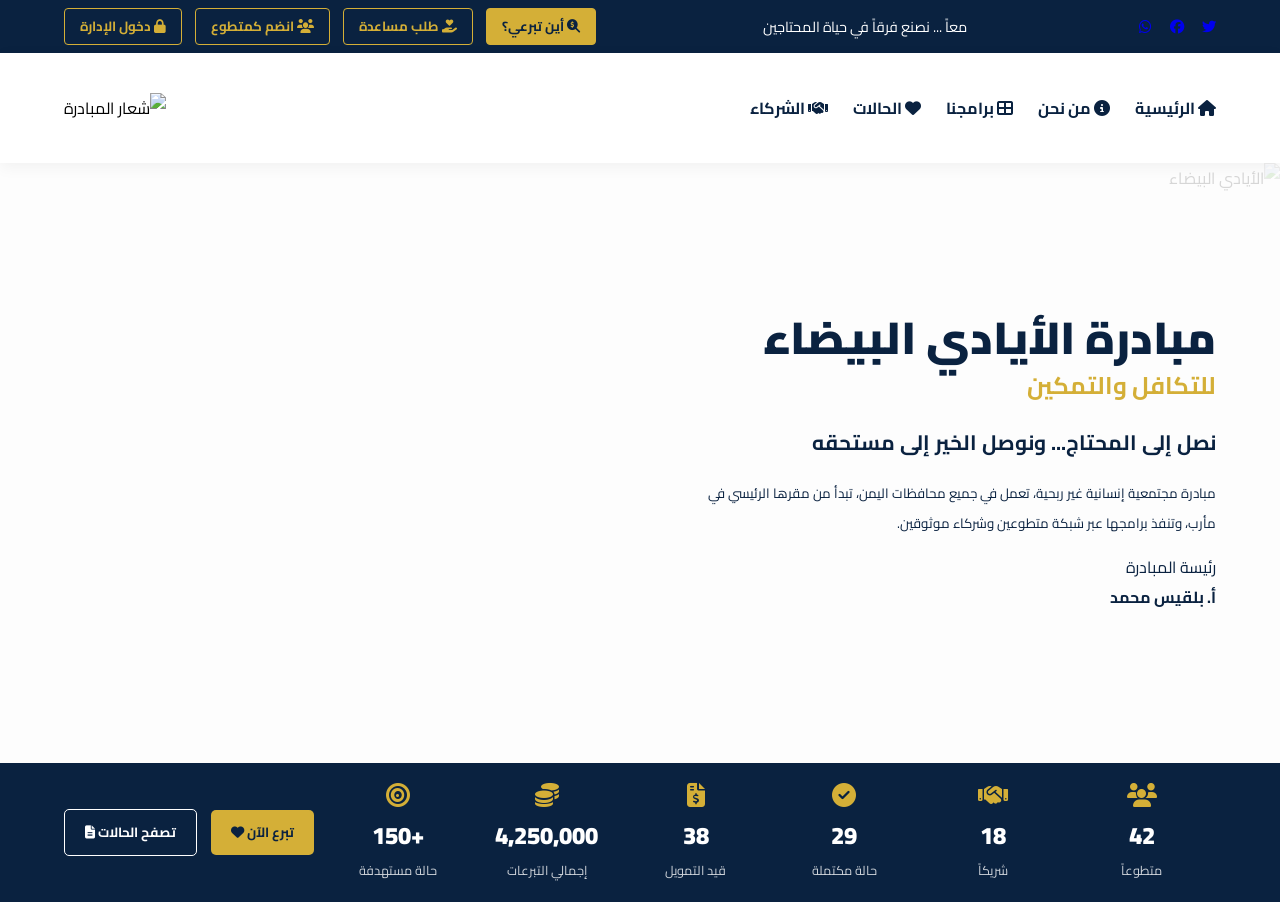
==== index.html @ 20ebb930 "Update index.html" ====
<!DOCTYPE html>
<html lang="ar" dir="rtl">
<head>
    <meta charset="UTF-8">
    <meta name="viewport" content="width=device-width, initial-scale=1.0, maximum-scale=1.0, user-scalable=no">
    <meta name="theme-color" content="#0a2240">
    <title>مبادرة الأيادي البيضاء للتكافل والتمكين</title>
    <link href="https://fonts.googleapis.com/css2?family=Cairo:wght@400;700;900&display=swap" rel="stylesheet">
    <link rel="stylesheet" href="https://cdnjs.cloudflare.com/ajax/libs/font-awesome/6.4.0/css/all.min.css">
    <link rel="stylesheet" href="style.css">
</head>
<body>

    <!-- الشريط العلوي -->
    <div class="top-bar desktop-only">
        <div class="social-icons">
            <a href="#" id="linkTwitter" target="_blank"><i class="fab fa-twitter"></i></a>
            <a href="#" id="linkFacebook" target="_blank"><i class="fab fa-facebook"></i></a>
            <a href="https://wa.me/967718078843" target="_blank"><i class="fab fa-whatsapp"></i></a>
        </div>
        <div class="top-text">معاً ... نصنع فرقاً في حياة المحتاجين</div>
        <div class="top-buttons">
            <button class="btn-outline-gold" onclick="openModal('trackModal')" style="background: var(--accent); color: var(--primary);"><i class="fas fa-search-dollar"></i> أين تبرعي؟</button>
            <button class="btn-outline-gold" onclick="openModal('beneficiaryModal')"><i class="fas fa-hand-holding-heart"></i> طلب مساعدة</button>
            <button class="btn-outline-gold" onclick="openModal('volunteerModal')"><i class="fas fa-users"></i> انضم كمتطوع</button>
            <button class="btn-outline-gold" onclick="openModal('loginModal')"><i class="fas fa-lock"></i> دخول الإدارة</button>
        </div>
    </div>

    <!-- شريط التنقل -->
    <nav class="navbar">
        <button class="menu-btn mobile-only" onclick="toggleMenu()"><i class="fas fa-bars"></i></button>
        
       <ul class="nav-links desktop-only" id="mainNav">
            <li><a href="#" class="active" onclick="switchPage('homePage', this)"><i class="fas fa-home"></i> الرئيسية</a></li>
            <li><a href="#" onclick="switchPage('aboutPage', this)"><i class="fas fa-info-circle"></i> من نحن</a></li>
            <li><a href="#" onclick="switchPage('programsPage', this)"><i class="fas fa-th-large"></i> برامجنا</a></li>
            <li><a href="#" onclick="switchPage('casesPage', this)"><i class="fas fa-heart"></i> الحالات</a></li>
            <li><a href="#" onclick="switchPage('partnersPage', this)"><i class="fas fa-handshake"></i> الشركاء</a></li>
        </ul>
        
        <div class="logo-area">
            <img src="https://lh3.googleusercontent.com/d/1yJMvphz5YGvgjUG9HNCAVkKWSBXyyPUC" alt="شعار المبادرة">
            <div class="logo-text mobile-only">
                <h1>الأيادي البيضاء</h1><small>للتكافل والتمكين</small>
            </div>
        </div>
        <button class="admin-btn mobile-only" onclick="openModal('loginModal')"><i class="fas fa-user-shield"></i></button>
    </nav>

    <!-- القائمة الجانبية (الجوال) -->
    <div id="sideMenu" class="side-menu mobile-only">
        <button class="close-menu" onclick="toggleMenu()">&times;</button>
        <div class="menu-content">
            <a href="#" onclick="switchPage('homePage'); toggleMenu();"><i class="fas fa-home"></i> الرئيسية</a>
            <a href="#" onclick="switchPage('aboutPage'); toggleMenu();"><i class="fas fa-info-circle"></i> من نحن</a>
            <a href="#" onclick="switchPage('programsPage'); toggleMenu();"><i class="fas fa-th-large"></i> برامجنا</a>
            <a href="#" onclick="switchPage('casesPage'); toggleMenu();"><i class="fas fa-heart"></i> الحالات</a>
            <a href="#" onclick="switchPage('partnersPage'); toggleMenu();"><i class="fas fa-handshake"></i> الشركاء</a>
            <hr style="border-color: rgba(255,255,255,0.1); margin: 10px 20px;">
            <a href="#" onclick="openModal('trackModal'); toggleMenu();"><i class="fas fa-search-dollar"></i> أين تبرعي؟</a>
            <a href="#" onclick="openModal('beneficiaryModal'); toggleMenu();"><i class="fas fa-edit"></i> طلب مساعدة</a>
            <a href="#" onclick="openModal('volunteerModal'); toggleMenu();"><i class="fas fa-users"></i> انضم كمتطوع</a>
        </div>
    </div>

    <!-- ================= الحاوية الرئيسية للتبويبات ================= -->
    <main id="mainContent">

        <!-- 1. تبويب الرئيسية -->
        <section id="homePage" class="page-section active">
            <div class="hero-section" id="heroTarget">
                <div class="hero-overlay mobile-only"></div>
                <div class="hero-content">
                    <h1 class="desktop-only">مبادرة الأيادي البيضاء</h1>
                    <h2 style="color: var(--accent);" class="desktop-only">للتكافل والتمكين</h2>
                    <p class="hero-slogan">نصل إلى المحتاج...<br class="mobile-only"> ونوصل الخير إلى مستحقه</p>
                    <small class="desktop-only">مبادرة مجتمعية إنسانية غير ربحية، تعمل في جميع محافظات اليمن، تبدأ من مقرها الرئيسي في مأرب، وتنفذ برامجها عبر شبكة متطوعين وشركاء موثوقين.</small>
                    
                    <div class="hero-buttons mobile-only mt-15">
                        <button class="btn-solid-gold w-100" onclick="openModal('donateModal')">تبرع الآن <i class="fas fa-heart"></i></button>
                        <button class="btn-solid-navy w-100 mt-10" onclick="openModal('beneficiaryModal')">طلب مساعدة <i class="fas fa-hand-holding-heart"></i></button>
                    </div>
                    <div class="leader-name desktop-only mt-15">رئيسة المبادرة<br><strong>أ. بلقيس محمد</strong></div>
                </div>
                <img src="https://lh3.googleusercontent.com/d/14f7mkIq47rt6zKDV9bEw5HZIM_xQ1iTe" class="hero-side-img desktop-only" alt="الأيادي البيضاء">
            </div>

            <!-- شريط الإحصائيات -->
            <div class="stats-bar">
                <div class="stat-item desktop-only"><i class="fas fa-users"></i><h3>42</h3><p>متطوعاً</p></div>
                <div class="stat-item desktop-only"><i class="fas fa-handshake"></i><h3>18</h3><p>شريكاً</p></div>
                <div class="stat-item desktop-only"><i class="fas fa-check-circle"></i><h3>29</h3><p>حالة مكتملة</p></div>
                <div class="stat-item border-mobile"><i class="fas fa-file-invoice-dollar"></i><h3>38</h3><p>قيد التمويل</p></div>
                <div class="stat-item center-stat"><i class="fas fa-coins"></i><h3>4,250,000</h3><p>إجمالي التبرعات</p></div>
                <div class="stat-item"><i class="fas fa-bullseye"></i><h3>+150</h3><p>حالة مستهدفة</p></div>
                <div class="stat-buttons desktop-only">
                    <button class="btn-solid-gold" onclick="openModal('donateModal')">تبرع الآن <i class="fas fa-heart"></i></button>
                    <button class="btn-outline-white" onclick="switchPage('casesPage')">تصفح الحالات <i class="fas fa-file-alt"></i></button>
                </div>
            </div>
        </section>

        <!-- 2. تبويب من نحن -->
        <section id="aboutPage" class="page-section about-section">
            <div class="about-container">
                <h2 class="col-title" style="font-size:2rem; text-align:center; display:block;">من نحن</h2>
                <h4 style="text-align:center; color:var(--primary); margin-bottom:20px;">مبادرة الأيادي البيضاء للتكافل والتمكين <br> <span style="color:var(--accent);">نصل بالعطاء إلى مستحقيه</span></h4>
                <p>نحن مبادرة مجتمعية ناشئة، انطلقت من إيماننا بأن العطاء مسؤولية مشتركة، وأن لكل إنسان دورًا يستطيع من خلاله أن يصنع فرقًا في حياة الآخرين. تسعى مبادرة الأيادي البيضاء للتكافل والتمكين إلى بناء نموذج مجتمعي منظم للعمل الإنساني والتكافلي في الجمهورية اليمنية، يبدأ من مأرب، ويتطلع إلى الوصول إلى مختلف المحافظات، من خلال تعزيز ثقافة التطوع، وتشجيع المبادرات المجتمعية، وربط الجهود الخيّرة بالاحتياجات الإنسانية، وصولًا إلى مجتمع أكثر تكافلًا واستقرارًا.</p>
                <p>نؤمن أن العمل الإنساني لا يقتصر على تقديم المساعدة فحسب، بل يشمل أيضًا حفظ كرامة الإنسان، وتعزيز قدراته، وفتح آفاق جديدة أمام الأسر لتتمكن من تحسين ظروفها المعيشية وبناء مستقبل أفضل.</p>
                
                <div class="about-grid">
                    <div class="about-box">
                        <i class="fas fa-eye"></i><h3>رؤيتنا</h3>
                        <p>أن نكون نموذجًا مجتمعيًا يُسهم في نشر ثقافة التكافل والتطوع، ويعزز التعاون بين أفراد المجتمع لخدمة الإنسان وصناعة أثر إيجابي مستدام في مختلف أنحاء اليمن.</p>
                    </div>
                    <div class="about-box">
                        <i class="fas fa-bullseye"></i><h3>رسالتنا</h3>
                        <p>العمل على بناء مبادرة مجتمعية قائمة على التعاون والتطوع والمسؤولية، تسعى إلى مساندة المحتاجين، وتعزيز المبادرات الإنسانية، وتطوير برامج مستقبلية للإغاثة والتمكين، وفق الإمكانات المتاحة.</p>
                    </div>
                </div>

                <h3 class="sub-title">أهدافنا</h3>
                <ul class="about-list">
                    <li>نشر ثقافة التكافل والتراحم والتعاون بين أفراد المجتمع.</li>
                    <li>استقطاب المتطوعين وتشجيع المشاركة المجتمعية الفاعلة.</li>
                    <li>العمل على بناء آلية منظمة لاستقبال الاحتياجات الإنسانية ودراستها والتحقق منها.</li>
                    <li>السعي إلى إقامة شراكات مجتمعية تسهم في دعم الفئات الأشد احتياجًا.</li>
                    <li>تطوير برامج مستقبلية للتمكين الاقتصادي والتدريب وتنمية المهارات.</li>
                    <li>تعزيز مبادئ الشفافية والمسؤولية واحترام خصوصية المستفيدين.</li>
                    <li>توسيع نطاق العمل المجتمعي تدريجيًا ليشمل مختلف محافظات الجمهورية اليمنية.</li>
                </ul>

                <h3 class="sub-title">قيمنا</h3>
                <div class="values-tags">
                    <span>الرحمة والإنسانية</span> <span>الكرامة والاحترام</span> <span>النزاهة والمسؤولية</span>
                    <span>الشفافية والمساءلة</span> <span>التطوع والعمل الجماعي</span> <span>احترام الخصوصية</span> <span>الاستدامة والتمكين</span>
                </div>

                <div class="about-footer">
                    <p><strong>أين نعمل؟</strong> تنطلق المبادرة من مدينة مأرب، وتتطلع إلى توسيع نطاق عملها مستقبلًا ليشمل مختلف محافظات اليمن. تتولى <strong>الأستاذة بلقيس محمد</strong> قيادة المبادرة في مرحلة التأسيس.</p>
                    <div style="text-align: center; margin-top: 20px;">
                        <p style="font-weight:bold; margin-bottom:15px; color:var(--primary);">للتواصل مع إدارة المبادرة والانضمام إلينا:</p>
                        <a href="https://wa.me/967718078843" target="_blank" class="btn-solid-gold" style="text-decoration:none; display:inline-block; font-size:1.2rem; margin:5px;"><i class="fab fa-whatsapp"></i> 718078843</a>
                        <a href="https://wa.me/967718779795" target="_blank" class="btn-outline-white" style="color:var(--primary); border: 2px solid var(--primary); text-decoration:none; display:inline-block; font-size:1.2rem; font-weight:bold; margin:5px;"><i class="fab fa-whatsapp"></i> 718779795</a>
                    </div>
                </div>
            </div>
        </section>

        <!-- 3. تبويب برامجنا -->
        <section id="programsPage" class="page-section" style="background:white; padding:50px 5%;">
            <h2 class="col-title" style="text-align:center; display:block;">مجالات عملنا وبرامجنا</h2>
            <div class="programs-grid" style="margin-top:20px; max-width:900px; margin: 20px auto;">
                <div class="prog-card"><i class="fas fa-box-open"></i><span>الإغاثة الإنسانية</span><p style="font-size:0.8rem; margin-top:10px;">المساهمة في تلبية الاحتياجات الأساسية للفئات الأشد احتياجًا.</p></div>
                <div class="prog-card"><i class="fas fa-hand-holding-heart"></i><span>دعم الحالات الإنسانية</span><p style="font-size:0.8rem; margin-top:10px;">تطوير آليات لاستقبال الحالات ودراسة احتياجاتها وربطها بجهات الدعم.</p></div>
                <div class="prog-card"><i class="fas fa-seedling"></i><span>التمكين الاقتصادي</span><p style="font-size:0.8rem; margin-top:10px;">تشجيع المشروعات الصغيرة والمبادرات الإنتاجية لتحسين مصادر الدخل.</p></div>
                <div class="prog-card"><i class="fas fa-users"></i><span>التطوع المجتمعي</span><p style="font-size:0.8rem; margin-top:10px;">بناء فريق من المتطوعين وتوفير فرص للمشاركة في الأنشطة المجتمعية.</p></div>
            </div>
        </section>

        <!-- 4. تبويب الحالات -->
        <section id="casesPage" class="page-section cases-section" style="padding-top:40px;">
            <div class="section-header">
                <h3 class="col-title">الحالات الإنسانية قيد التمويل</h3>
                <div class="filter-chips">
                    <button class="chip active" onclick="applyFilter('all', this)">الكل</button>
                    <button class="chip" onclick="applyFilter('فزعة', this)">فزعة</button>
                    <button class="chip" onclick="applyFilter('مرضية', this)">مرضية</button>
                    <button class="chip" onclick="applyFilter('أيتام', this)">أيتام</button>
                </div>
            </div>
            <div class="cases-carousel" id="casesContainer">
                <div style="text-align:center; width:100%;"><i class="fas fa-spinner fa-spin"></i> جاري تحميل الحالات...</div>
            </div>
        </section>

        <!-- 5. تبويب الشركاء -->
        <section id="partnersPage" class="page-section" style="padding:50px 5%; background: var(--bg-light);">
            <div class="about-container" style="text-align:center;">
                <h2 class="col-title" style="font-size:2rem;">شركاء النجاح</h2>
                <i class="fas fa-handshake" style="font-size: 4rem; color: var(--accent); margin: 20px 0;"></i>
                <p style="font-size: 1.2rem; font-weight:bold; color:var(--primary);">"شراكتنا... أثرٌ يبقى ونماءٌ يستمر"</p>
                <p style="margin-bottom:30px;">نرحب بالشركات، المؤسسات، ورجال الأعمال ليكونوا جزءاً من مسيرة العطاء.</p>
                
                <div style="display: flex; gap: 15px; justify-content: center; flex-wrap: wrap;">
                    <button class="btn-solid-navy" style="font-size: 1.1rem; padding: 15px 30px;" onclick="openPartnerModal('شريك داعم دائم')"><i class="fas fa-star"></i> الانضمام كشريك داعم دائم</button>
                    <button class="btn-solid-gold" style="font-size: 1.1rem; padding: 15px 30px;" onclick="openPartnerModal('شريك دعم حالة')"><i class="fas fa-hand-holding-medical"></i> الانضمام كشريك دعم حالة</button>
                </div>
            </div>
        </section>

    </main>
    <!-- ================= نهاية الحاوية الرئيسية ================= -->

    <!-- شريط التنقل السفلي للجوال -->
    <nav class="bottom-nav mobile-only">
        <button class="nav-item active" onclick="switchPage('homePage', this)">
            <i class="fas fa-home"></i><span>الرئيسية</span>
        </button>
        <button class="nav-item" onclick="switchPage('casesPage', this)">
            <i class="fas fa-heart"></i><span>الحالات</span>
        </button>
        <button class="nav-item" onclick="openModal('donateModal')">
            <i class="fas fa-donate"></i><span>تبرع</span>
        </button>
        <button class="nav-item" onclick="openModal('beneficiaryModal')">
            <i class="fas fa-edit"></i><span>طلب مساعدة</span>
        </button>
    </nav>

    <!-- ================= النوافذ المنبثقة (Modals) ================= -->
    
    <div id="partnerModal" class="modal-overlay">
        <div class="modal-card">
            <span class="close-modal" onclick="closeModal('partnerModal')">&times;</span>
            <i class="fas fa-handshake modal-icon"></i>
            <h3 class="col-title" id="partnerModalTitle">طلب انضمام كشريك</h3>
            <form class="popup-form" onsubmit="submitPartner(event)">
                <input type="hidden" id="partnerType">
                <input type="text" id="partnerName" placeholder="اسم الجهة / الشركة / الفرد" required>
                <input type="tel" id="partnerPhone" placeholder="رقم الهاتف للتواصل" required>
                <select id="partnerGov" required>
                    <option value="">المحافظة / المقر...</option>
                    <option value="مأرب">مأرب</option>
                    <option value="تعز">تعز</option>
                    <option value="أخرى">محافظة أخرى</option>
                </select>
                <button type="submit" class="btn-solid-navy w-100" id="btnSubmitPartner">إرسال الطلب</button>
                <p id="partnerStatus" class="status-msg"></p>
            </form>
        </div>
    </div>

    <div id="volunteerModal" class="modal-overlay">
        <div class="modal-card">
            <span class="close-modal" onclick="closeModal('volunteerModal')">&times;</span>
            <i class="fas fa-hands-helping modal-icon"></i>
            <h3 class="col-title">استمارة التطوع</h3>
            <form class="popup-form" onsubmit="submitVolunteer(event)">
                <input type="text" id="volName" placeholder="الاسم الرباعي" required>
                <input type="tel" id="volPhone" placeholder="رقم الواتساب" required>
                <select id="volGov" required><option value="">المحافظة...</option><option value="مأرب">مأرب</option><option value="تعز">تعز</option></select>
                <input type="text" id="volSkills" placeholder="المهارات (تصوير، بحث، تصميم...)" required>
                <button type="submit" class="btn-solid-gold w-100" id="btnSubmitVol">تقديم طلب التطوع</button>
                <p id="volStatus" class="status-msg"></p>
            </form>
        </div>
    </div>

    <div id="donateModal" class="modal-overlay">
        <div class="modal-card">
            <span class="close-modal" onclick="closeModal('donateModal')">&times;</span>
            <i class="fas fa-donate modal-icon" style="color:#2a9d8f;"></i>
            <h3 class="col-title">حساباتنا البنكية للتبرع</h3>
            <p style="font-size:0.9rem; color:#666; margin-bottom:15px;">تبرعك يصنع الأمل.. يمكنك التحويل لأحد الحسابات التالية المعتمدة:</p>
            <div id="banksContainer" style="text-align:right; margin-bottom:20px; max-height:200px; overflow-y:auto;">
                <p style="text-align:center;"><i class="fas fa-spinner fa-spin"></i> جاري جلب الحسابات...</p>
            </div>
            <a href="https://wa.me/967718078843" target="_blank" class="btn-solid-gold w-100" style="display:block; text-decoration:none;">
                <i class="fab fa-whatsapp"></i> للإشعار بالتحويل 718078843
            </a>
        </div>
    </div>

    <div id="beneficiaryModal" class="modal-overlay">
        <div class="modal-card">
            <span class="close-modal" onclick="closeModal('beneficiaryModal')">&times;</span>
            <i class="fas fa-file-signature modal-icon"></i>
            <h3 class="col-title">طلب مساعدة</h3>
            <form class="popup-form" onsubmit="submitBeneficiary(event)">
                <input type="text" id="benTitle" placeholder="نوع الاحتياج (علاج، كسوة، الخ)" required>
                <input type="number" id="benAmount" placeholder="المبلغ التقريبي (ريال)" required>
                <select id="benGov" required><option value="">اختر المحافظة...</option><option value="مأرب">مأرب</option><option value="تعز">تعز</option></select>
                <select id="benCat" required><option value="">التصنيف...</option><option value="مرضية">مرضية</option><option value="أيتام">أيتام</option><option value="معسرة">معسرة</option></select>
                <textarea id="benDesc" placeholder="شرح تفصيلي للحالة ووضع الأسرة..." rows="3" required></textarea>
                <button type="submit" class="btn-solid-gold w-100" id="btnSubmitBen">إرسال الطلب للإدارة</button>
                <p id="benStatus" class="status-msg"></p>
            </form>
        </div>
    </div>

    <div id="loginModal" class="modal-overlay">
        <div class="modal-card">
            <span class="close-modal" onclick="closeModal('loginModal')">&times;</span>
            <i class="fas fa-user-shield modal-icon"></i>
            <h3 class="col-title">بوابة الإدارة</h3>
            <form class="popup-form" onsubmit="handleLogin(event)">
                <input type="text" id="username" placeholder="اسم المستخدم" required>
                <input type="password" id="password" placeholder="كلمة المرور" required>
                <button type="submit" class="btn-solid-navy w-100" id="submitLoginBtn">دخول</button>
                <p id="loginStatus" class="status-msg"></p>
            </form>
        </div>
    </div>

    <!-- نافذة الشفافية: تتبع التبرع -->
    <div id="trackModal" class="modal-overlay">
        <div class="modal-card">
            <span class="close-modal" onclick="closeModal('trackModal')">&times;</span>
            <i class="fas fa-search-dollar modal-icon" style="color: #2a9d8f;"></i>
            <h3 class="col-title">أين ذهب تبرعي؟</h3>
            <p style="font-size:0.9rem; margin-bottom:15px; color:#666;">أدخل رقم هاتفك أو رقم السند لتتبع أثر تبرعك بشفافية:</p>
            <form class="popup-form" onsubmit="handleTrackDonation(event)">
                <input type="text" id="trackInput" placeholder="رقم الهاتف أو السند..." required>
                <button type="submit" class="btn-solid-navy w-100" id="btnTrack">بحث في السجلات <i class="fas fa-search"></i></button>
                <div id="trackResults" style="margin-top:15px; text-align:right; max-height:200px; overflow-y:auto;"></div>
            </form>
        </div>
    </div>

    <!-- زر المزامنة الذكي (Offline Mode) -->
    <button id="syncBtn" onclick="syncOfflineData()" style="display:none; position:fixed; bottom:90px; right:20px; background:#e63946; color:white; border:none; padding:15px 20px; border-radius:30px; box-shadow:0 4px 15px rgba(0,0,0,0.3); z-index:1000; font-family:'Cairo'; font-weight:bold; cursor:pointer;">
        <i class="fas fa-sync fa-spin"></i> مزامنة الحالات (<span id="offlineCount">0</span>)
    </button>

    <script src="main.js"></script>
</body>
</html>
---- style.css ----
:root {
    --primary: #0a2240; /* كحلي */
    --accent: #d4af37; /* ذهبي */
    --bg-light: #f4f7f6;
    --text-dark: #333;
    --danger: #e63946;
}

* { margin: 0; padding: 0; box-sizing: border-box; font-family: 'Cairo', sans-serif; }
body { background-color: var(--bg-light); overflow-x: hidden; }

/* ================== تنسيقات سطح المكتب (الأساسية) ================== */
.mobile-only { display: none !important; }

/* الشريط العلوي */
.top-bar { background-color: var(--primary); color: white; display: flex; justify-content: space-between; padding: 8px 5%; align-items: center; font-size: 0.9rem; }
.social-icons i { margin-left: 15px; cursor: pointer; }
.btn-outline-gold { background: transparent; border: 1px solid var(--accent); color: var(--accent); padding: 5px 15px; border-radius: 4px; margin-right: 10px; cursor: pointer; font-weight: bold; }

/* شريط التنقل */
.navbar { background: white; display: flex; justify-content: space-between; align-items: center; padding: 15px 5%; box-shadow: 0 2px 10px rgba(0,0,0,0.05); position: sticky; top: 0; z-index: 100; }
.nav-links { display: flex; list-style: none; gap: 25px; }
.nav-links a { text-decoration: none; color: var(--primary); font-weight: 700; }
.nav-links .active a { color: var(--accent); border-bottom: 2px solid var(--accent); padding-bottom: 5px; }
.search-bar { background: #f0f0f0; padding: 8px 15px; border-radius: 20px; display: flex; align-items: center; }
.search-bar input { border: none; background: transparent; outline: none; margin-right: 10px; font-family: 'Cairo'; }
.logo-area img { height: 50px; }

/* القسم الترحيبي */
.hero-section { background: url('https://via.placeholder.com/1200x400') center/cover; padding: 60px 5%; display: flex; justify-content: space-between; align-items: center; position: relative; }
.hero-content { max-width: 50%; color: var(--primary); z-index: 2; }
.hero-content h1 { font-size: 2.8rem; font-weight: 900; line-height: 1.1; }
.hero-slogan { font-size: 1.3rem; margin: 15px 0; font-weight: bold; }
.yemen-map { width: 35%; object-fit: contain; }

/* الإحصائيات */
.stats-bar { background: var(--primary); color: white; display: flex; justify-content: space-between; padding: 20px 5%; align-items: center; flex-wrap: wrap; }
.stat-item { text-align: center; flex: 1; }
.stat-item i { color: var(--accent); font-size: 1.5rem; margin-bottom: 5px; }
.stat-item h3 { font-size: 1.5rem; font-weight: 900; }
.stat-item p { font-size: 0.8rem; opacity: 0.8; }
.stat-buttons button { margin-right: 10px; padding: 10px 20px; border-radius: 5px; font-weight: bold; cursor: pointer; }
.btn-solid-gold { background: var(--accent); color: var(--primary); border: none; }
.btn-solid-navy { background: var(--primary); color: white; border: none; }
.btn-outline-white { background: transparent; border: 1px solid white; color: white; }

/* الشبكة الرئيسية (3 أعمدة) */
.main-grid-container { display: grid; grid-template-columns: 1fr 2fr 1.5fr; gap: 20px; padding: 40px 5%; }
.column { background: white; border-radius: 12px; padding: 20px; box-shadow: 0 4px 10px rgba(0,0,0,0.05); }
.col-title { color: var(--primary); border-bottom: 2px solid var(--accent); display: inline-block; padding-bottom: 5px; margin-bottom: 15px; font-weight: 900; }

/* الخدمات */
.services-grid { display: grid; grid-template-columns: 1fr 1fr; gap: 15px; text-align: center; }
.srv-item { border: 1px solid #eee; padding: 15px; border-radius: 8px; color: var(--primary); font-weight: bold; }
.srv-item i { display: block; font-size: 1.5rem; color: var(--accent); margin-bottom: 10px; }

/* الحالات */
.cases-section { padding: 0 5% 50px; }
.section-header { display: flex; justify-content: space-between; align-items: center; margin-bottom: 20px; flex-wrap: wrap; }
.filter-chips { display: flex; gap: 10px; }
.chip { padding: 6px 15px; border-radius: 20px; border: 1px solid var(--primary); background: transparent; color: var(--primary); font-weight: bold; cursor: pointer; }
.chip.active { background: var(--primary); color: white; }
.cases-carousel { display: grid; grid-template-columns: repeat(auto-fill, minmax(300px, 1fr)); gap: 20px; }
.case-card { background: white; border-radius: 12px; padding: 15px; box-shadow: 0 4px 10px rgba(0,0,0,0.05); border-right: 4px solid var(--accent); }
.case-card.urgent { border-right-color: var(--danger); }
.progress-bg { background: #eee; height: 8px; border-radius: 4px; margin: 10px 0; }
.progress-fill { background: var(--accent); height: 100%; border-radius: 4px; }
.case-stats { display: flex; justify-content: space-between; font-size: 0.85rem; font-weight: bold; }

/* النماذج والنوافذ */
.mt-10 { margin-top: 10px; } .mt-15 { margin-top: 15px; } .mb-15 { margin-bottom: 15px; } .w-100 { width: 100%; padding: 12px; border-radius: 8px; font-weight:bold; cursor:pointer;}
.modal-overlay { position: fixed; inset: 0; background: rgba(0,0,0,0.6); backdrop-filter: blur(3px); display: none; justify-content: center; align-items: center; z-index: 1000; }
.modal-card { background: white; padding: 30px; border-radius: 16px; width: 90%; max-width: 400px; position: relative; text-align: center; }
.close-modal { position: absolute; top: 15px; left: 15px; font-size: 1.5rem; color: #888; cursor: pointer; }
.modal-icon { font-size: 3rem; color: var(--primary); margin-bottom: 15px; }
.popup-form input, .popup-form select, .popup-form textarea { width: 100%; padding: 12px; margin-bottom: 15px; border: 1px solid #ddd; border-radius: 8px; background: #f9f9f9; font-family: 'Cairo'; }
.status-msg { margin-top: 10px; font-size: 0.85rem; font-weight: bold; }

/* ================== تنسيقات الجوال (يتم تفعيلها آلياً للشاشات الصغيرة) ================== */
@media (max-width: 768px) {
    .desktop-only { display: none !important; }
    .mobile-only { display: flex !important; }
    
    body { padding-bottom: 70px; } /* مساحة للشريط السفلي */
    
    /* شريط التنقل للجوال */
    .navbar { padding: 10px 15px; }
    .menu-btn, .admin-btn { background: transparent; border: none; font-size: 1.3rem; color: var(--primary); }
    .logo-area { display: flex; align-items: center; gap: 8px; }
    .logo-area img { height: 35px; }
    .logo-text h1 { font-size: 1rem; color: var(--primary); font-weight: 900; margin-bottom: -5px; }
    .logo-text small { font-size: 0.7rem; color: var(--accent); }
    
    /* القائمة الجانبية */
    .side-menu { position: fixed; top: 0; right: -100%; width: 250px; height: 100vh; background: var(--primary); z-index: 1000; transition: 0.3s; box-shadow: -5px 0 15px rgba(0,0,0,0.2); display: block !important; }
    .side-menu.open { right: 0; }
    .close-menu { background: transparent; border: none; color: white; font-size: 2rem; position: absolute; top: 15px; left: 15px; }
    .menu-content { margin-top: 80px; display: flex; flex-direction: column; }
    .menu-content a { color: white; text-decoration: none; padding: 15px 20px; border-bottom: 1px solid rgba(255,255,255,0.1); font-weight: 700; }
    .menu-content a i { width: 30px; color: var(--accent); }

    /* القسم الترحيبي للجوال */
    .hero-section { height: 280px; border-bottom-left-radius: 20px; border-bottom-right-radius: 20px; display: flex; align-items: center; justify-content: center; text-align: center; padding: 20px; }
    .hero-overlay { position: absolute; inset: 0; background: rgba(10, 34, 64, 0.6); border-radius: inherit; display: block !important; }
    .hero-content { max-width: 100%; color: white; }
    .hero-slogan { font-size: 1.4rem; line-height: 1.4; color: white; }
    
    /* الإحصائيات للجوال (عائمة المتداخلة) */
    .stats-bar { background: var(--primary); margin: -30px 15px 20px; border-radius: 12px; padding: 15px; box-shadow: 0 5px 15px rgba(0,0,0,0.1); position: relative; z-index: 10; align-items: center; }
    .border-mobile { border-left: 1px solid rgba(255,255,255,0.2); }
    .center-stat { border-left: 1px solid rgba(255,255,255,0.2); }
    .stat-item h3 { font-size: 1.1rem; }
    .stat-item p { font-size: 0.6rem; }
    
    /* الشبكة الرئيسية للجوال (تصبح عموداً واحداً) */
    .main-grid-container { grid-template-columns: 1fr; padding: 10px 15px; gap: 15px; }
    
    /* شريط التنقل السفلي */
    .bottom-nav { position: fixed; bottom: 0; left: 0; width: 100%; background: white; display: flex !important; justify-content: space-around; padding: 10px 0 calc(10px + env(safe-area-inset-bottom)); box-shadow: 0 -2px 10px rgba(0,0,0,0.1); z-index: 50; border-top-left-radius: 15px; border-top-right-radius: 15px; }
    .nav-item { background: none; border: none; display: flex; flex-direction: column; align-items: center; color: #888; font-family: 'Cairo'; }
    .nav-item.active { color: var(--primary); }
    .nav-item i { font-size: 1.3rem; margin-bottom: 3px; }
    .nav-item span { font-size: 0.7rem; font-weight: bold; }

    /* فلتر الحالات */
    .filter-chips { overflow-x: auto; scrollbar-width: none; padding-bottom: 5px; }
    .section-header { flex-direction: column; align-items: flex-start; }
}
/* تنسيقات قسم من نحن والصورة الطولية */
.hero-side-img { width: 35%; border-radius: 20px; object-fit: cover; box-shadow: 0 10px 30px rgba(0,0,0,0.3); }

.about-section { background: #fdfdfd; padding: 50px 5%; line-height: 1.8; color: var(--text-dark); font-size: 1.1rem; }
.about-container { max-width: 900px; margin: 0 auto; background: white; padding: 40px; border-radius: 15px; box-shadow: 0 5px 20px rgba(0,0,0,0.05); border-top: 5px solid var(--accent); }
.about-container p { margin-bottom: 20px; text-align: justify; }
.about-grid { display: grid; grid-template-columns: 1fr 1fr; gap: 20px; margin: 30px 0; }
.about-box { background: var(--bg-light); padding: 20px; border-radius: 10px; border-right: 4px solid var(--primary); }
.about-box i { font-size: 2rem; color: var(--accent); margin-bottom: 15px; }
.about-box h3 { color: var(--primary); margin-bottom: 10px; font-weight: 900; }
.sub-title { color: var(--primary); font-size: 1.3rem; font-weight: 900; margin: 30px 0 15px; border-bottom: 2px solid #eee; padding-bottom: 10px; }
.about-list { list-style: none; padding-right: 20px; }
.about-list li { margin-bottom: 10px; position: relative; }
.about-list li::before { content: "\f00c"; font-family: "Font Awesome 5 Free"; font-weight: 900; color: var(--accent); position: absolute; right: -25px; top: 3px; }
.values-tags { display: flex; flex-wrap: wrap; gap: 10px; margin-bottom: 30px; }
.values-tags span { background: var(--primary); color: white; padding: 5px 15px; border-radius: 20px; font-size: 0.9rem; font-weight: bold; }
.about-footer { background: #f9f9f9; padding: 20px; border-radius: 10px; border: 1px dashed #ccc; }
.bank-item { background: #f4f7f6; padding: 15px; border-radius: 8px; margin-bottom: 10px; border-right: 4px solid var(--primary); }
.bank-item strong { display: block; color: var(--primary); font-size: 1.1rem; }
.bank-item span { color: var(--accent); font-weight: bold; font-family: monospace; font-size: 1.2rem; display: block; margin-top: 5px; }

@media (max-width: 768px) {
    .about-container { padding: 20px; }
    .about-grid { grid-template-columns: 1fr; }
}
/* نظام تبويبات الصفحة الواحدة (SPA) */
.page-section { display: none; animation: fadeIn 0.4s ease-in-out; }
.page-section.active { display: block; }
@keyframes fadeIn { from { opacity: 0; transform: translateY(15px); } to { opacity: 1; transform: translateY(0); } }

/* تعديلات الصورة الطولية والشعار لتظهر بقوة */
.hero-side-img { width: 40%; border-radius: 20px; object-fit: cover; box-shadow: 0 10px 30px rgba(0,0,0,0.3); z-index: 5; }
.logo-area img { height: 60px; max-width: 200px; object-fit: contain; }
/* =========================================
   تعديلات الوزن الفني (الشعار والصورة الرئيسية)
   ========================================= */

/* 1. تكبير الشعار ليكون مميزاً وواضحاً */
.logo-area img {
    height: 100px !important; /* تكبير الارتفاع */
    max-width: 280px !important;
    object-fit: contain;
    transition: 0.3s ease;
}

/* توسيع شريط التنقل العلوي ليحتوي الشعار الكبير براحة */
.navbar {
    min-height: 110px !important;
    padding-top: 10px;
    padding-bottom: 10px;
    box-shadow: 0 4px 15px rgba(0,0,0,0.05);
}

/* 2. وزن الصورة الرئيسية لتملأ المكان بالكامل */
.hero-section {
    position: relative;
    display: flex;
    align-items: center;
    min-height: 600px; /* تحديد طول الواجهة */
    padding: 0 !important; /* إزالة الفراغات لتمتد الصورة للحواف */
    overflow: hidden;
    background: #fdfdfd;
}

/* قسم النصوص ليبقى فوق الصورة بشكل مرتب */
.hero-content {
    position: relative;
    z-index: 2;
    padding: 40px 5%;
    max-width: 650px;
}

/* جعل الصورة ممتدة بالكامل (تغطي الشاشة) */
.hero-side-img {
    position: absolute;
    left: 0;
    top: 0;
    width: 100% !important; /* العرض بالكامل */
    height: 100% !important; /* الطول بالكامل */
    object-fit: cover !important; /* يضمن عدم تشوه الصورة وتمططها */
    border-radius: 0 !important; /* إزالة الحواف الدائرية */
    box-shadow: none !important;
    z-index: 1;
    opacity: 0.15; /* جعل الصورة كخلفية مدمجة (يمكنك زيادة الرقم 0.5 لتغميقها) */
}

/* إذا أردت أن تكون الصورة في النصف الأيسر فقط ولكن ممتدة من أعلى لأسفل، استخدم هذا الكود بدلاً من الكود السابق الخاص بـ hero-side-img:
.hero-side-img {
    position: absolute;
    left: 0;
    top: 0;
    width: 55% !important; 
    height: 100% !important;
    object-fit: cover !important;
    border-radius: 0 !important;
    z-index: 1;
    -webkit-mask-image: linear-gradient(to right, black 70%, transparent 100%);
}
*/
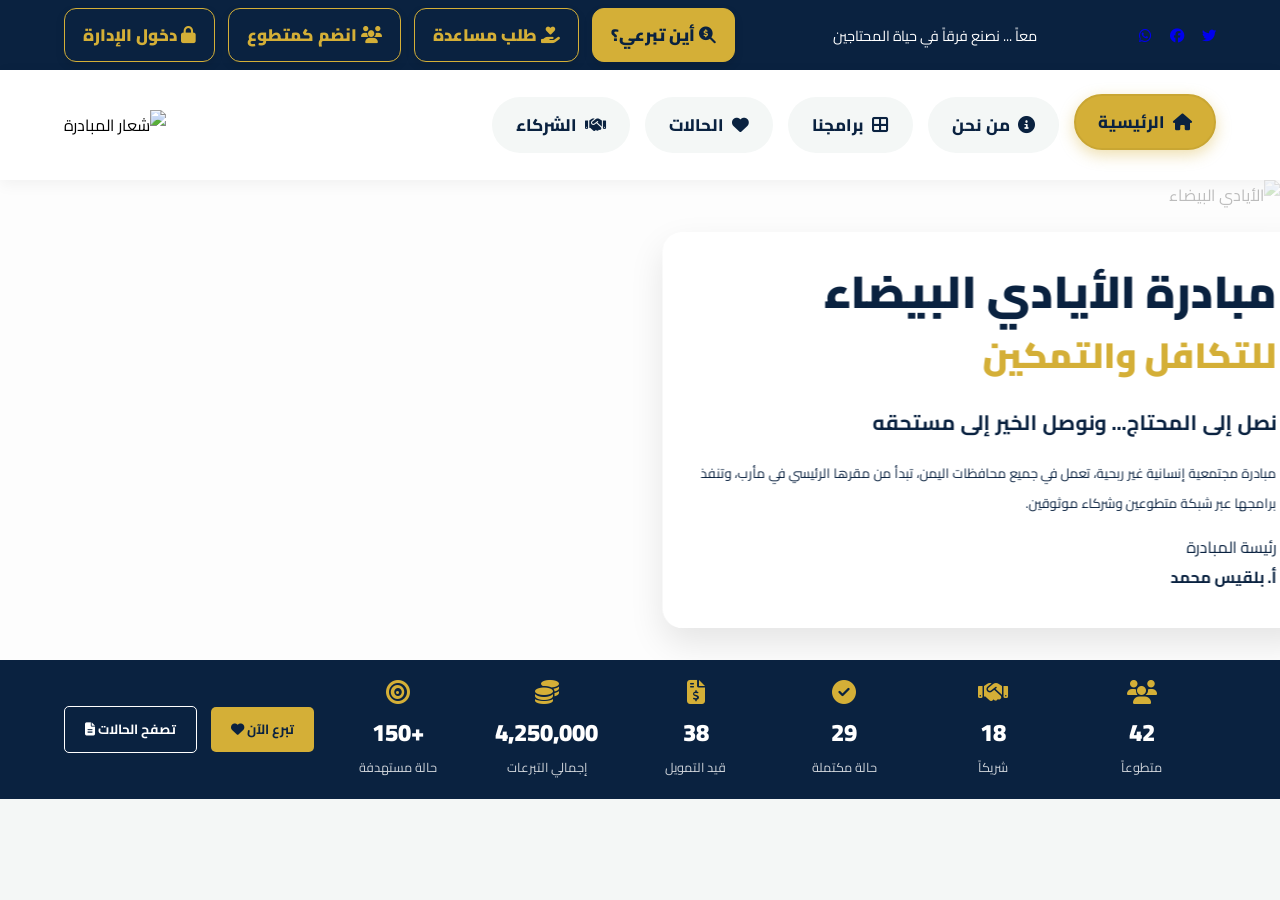
==== commit 326b0abc: "Update index.html" ====
--- a/index.html
+++ b/index.html
@@ -83,7 +83,7 @@
                     </div>
                     <div class="leader-name desktop-only mt-15">رئيسة المبادرة<br><strong>أ. بلقيس محمد</strong></div>
                 </div>
-                <img src="https://lh3.googleusercontent.com/d/14f7mkIq47rt6zKDV9bEw5HZIM_xQ1iTe" class="hero-side-img desktop-only" alt="الأيادي البيضاء">
+               <img src="https://lh3.googleusercontent.com/d/1rsNExrOWHYuS_xzTuRN7XVz-Dwi7SKkc" class="hero-side-img desktop-only" alt="الأيادي البيضاء">
             </div>
 
             <!-- شريط الإحصائيات -->
--- a/style.css
+++ b/style.css
@@ -225,3 +225,81 @@
     -webkit-mask-image: linear-gradient(to right, black 70%, transparent 100%);
 }
 */
+/* =========================================
+   التحديث التفاعلي والبصري (UI/UX Upgrade)
+   ========================================= */
+
+/* 1. تعديل الأزرار العلوية (أين تبرعي، دخول الإدارة..) لتكون بخط كبير وواضح */
+.top-buttons button {
+    font-family: 'Cairo', sans-serif !important;
+    font-size: 1.05rem !important;
+    font-weight: 900 !important; /* خط عريض جداً */
+    padding: 10px 18px !important;
+    border-radius: 12px !important;
+    transition: all 0.3s cubic-bezier(0.175, 0.885, 0.32, 1.275) !important; /* تأثير ارتداد جميل عند التأشير */
+    box-shadow: 0 4px 10px rgba(0,0,0,0.1);
+}
+.top-buttons button:hover {
+    transform: translateY(-4px) scale(1.03) !important;
+    box-shadow: 0 8px 20px rgba(0,0,0,0.2);
+}
+
+/* 2. تحويل القائمة الرئيسية إلى أزرار تفاعلية (Pill Design) */
+#mainNav {
+    display: flex;
+    gap: 15px;
+    align-items: center;
+}
+#mainNav li a {
+    display: flex;
+    align-items: center;
+    gap: 8px;
+    background: #f4f7f6;
+    color: var(--primary);
+    padding: 10px 22px;
+    border-radius: 30px; /* شكل بيضاوي حديث */
+    font-weight: 800;
+    font-size: 1.05rem;
+    transition: all 0.3s ease;
+    border: 2px solid transparent;
+}
+#mainNav li a:hover, #mainNav li a.active {
+    background: var(--accent);
+    color: var(--primary);
+    border-color: #c9a633;
+    transform: translateY(-3px);
+    box-shadow: 0 5px 15px rgba(212, 175, 55, 0.4);
+}
+
+/* 3. تعديل الصورة الرئيسية (رفع الولد للأعلى وقص الخط الأبيض) */
+.hero-section {
+    min-height: 480px !important; /* تقليل الارتفاع لقص الجزء السفلي (الخط الأبيض) */
+    align-items: center;
+    padding-top: 20px !important;
+}
+.hero-side-img {
+    object-position: center 15% !important; /* التركيز على الجزء العلوي من الصورة (وجه الولد) */
+    opacity: 0.25 !important; /* زيادة الوضوح قليلاً */
+}
+
+/* 4. إبراز النصوص فوق الصورة (تأثير الزجاج الزخرفي Glassmorphism) */
+.hero-content {
+    background: rgba(255, 255, 255, 0.85); /* خلفية زجاجية شفافة */
+    backdrop-filter: blur(8px); /* تشويش الخلفية تحت النص */
+    padding: 35px;
+    border-radius: 20px;
+    border: 1px solid rgba(255,255,255,0.5);
+    box-shadow: 0 15px 35px rgba(0,0,0,0.1);
+    max-width: 650px;
+    transform: translateX(5%); /* إزاحة جمالية بسيطة */
+}
+.hero-content h1 {
+    font-size: 2.8rem;
+    font-weight: 900;
+    color: var(--primary);
+    margin-bottom: 5px;
+}
+.hero-content h2 {
+    font-size: 2.2rem;
+    font-weight: 900;
+}
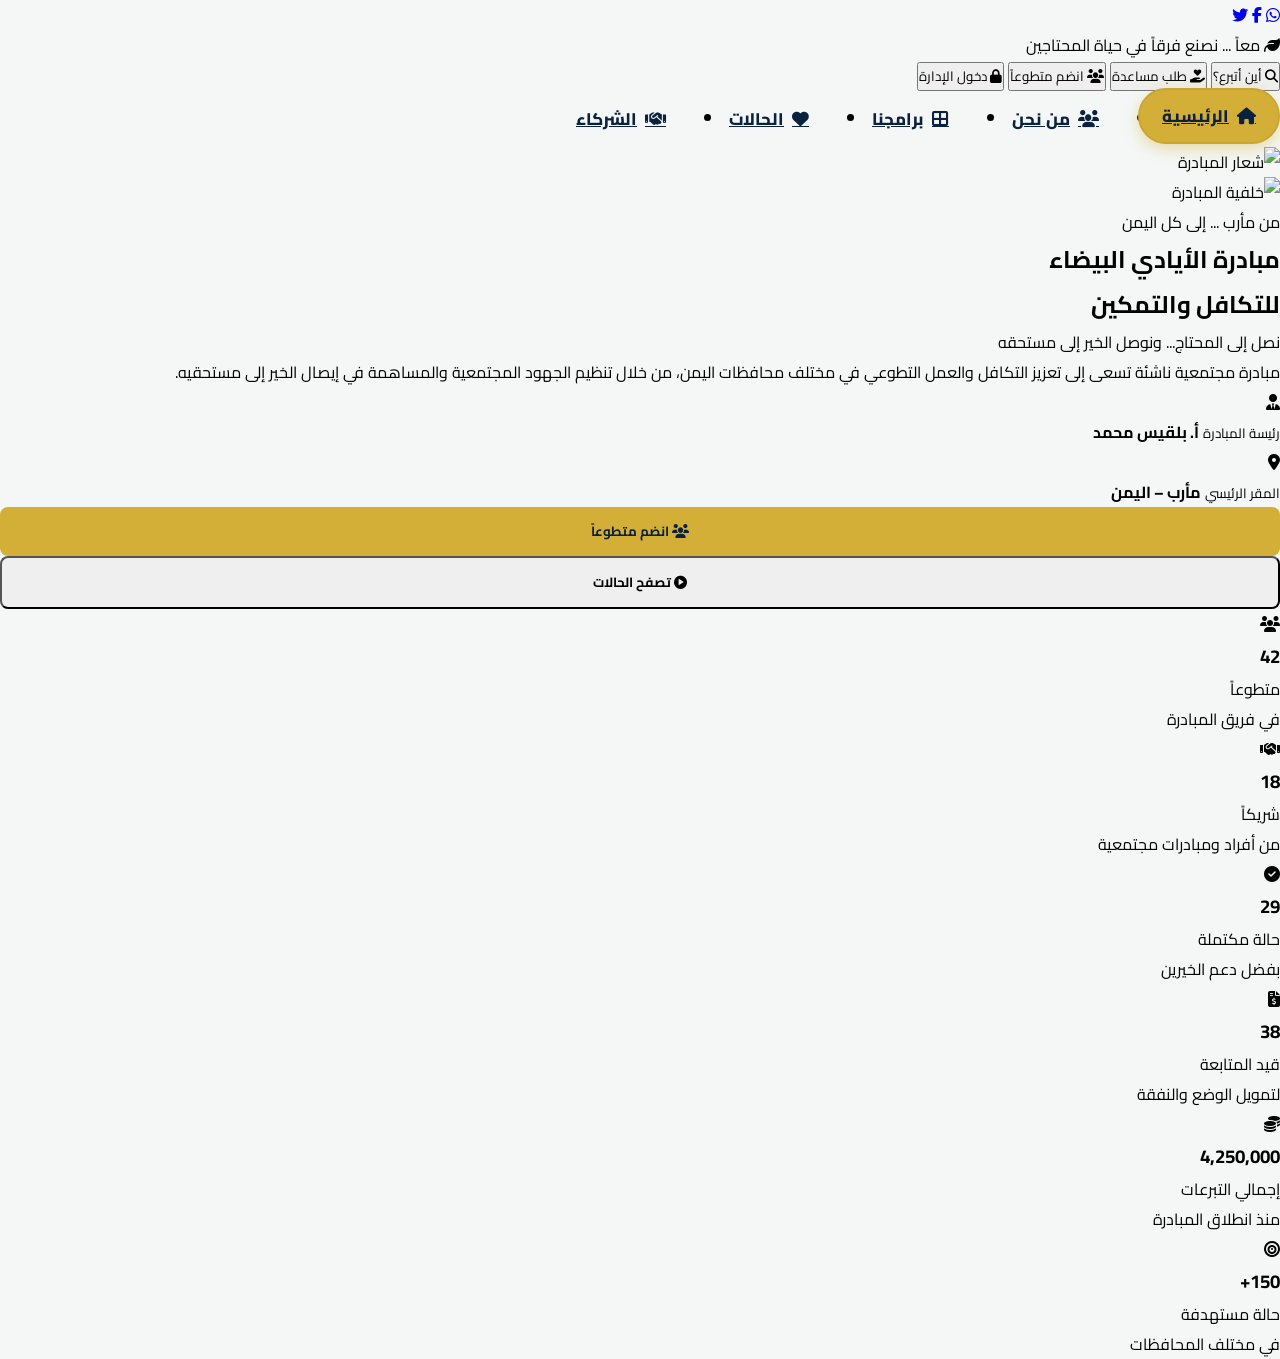
==== commit 5b5a595b: "Update index.html" ====
--- a/index.html
+++ b/index.html
@@ -3,52 +3,53 @@
 <head>
     <meta charset="UTF-8">
     <meta name="viewport" content="width=device-width, initial-scale=1.0, maximum-scale=1.0, user-scalable=no">
-    <meta name="theme-color" content="#0a2240">
+    <meta name="theme-color" content="#0b2342">
     <title>مبادرة الأيادي البيضاء للتكافل والتمكين</title>
-    <link href="https://fonts.googleapis.com/css2?family=Cairo:wght@400;700;900&display=swap" rel="stylesheet">
+    <link href="https://fonts.googleapis.com/css2?family=Cairo:wght@400;600;700;900&display=swap" rel="stylesheet">
     <link rel="stylesheet" href="https://cdnjs.cloudflare.com/ajax/libs/font-awesome/6.4.0/css/all.min.css">
     <link rel="stylesheet" href="style.css">
 </head>
 <body>
 
-    <!-- الشريط العلوي -->
-    <div class="top-bar desktop-only">
-        <div class="social-icons">
+    <!-- الشريط العلوي الجديد -->
+    <div class="top-bar-new desktop-only">
+        <div class="social-icons-new">
+            <a href="https://wa.me/967718078843" target="_blank"><i class="fab fa-whatsapp"></i></a>
+            <a href="#" id="linkFacebook" target="_blank"><i class="fab fa-facebook-f"></i></a>
             <a href="#" id="linkTwitter" target="_blank"><i class="fab fa-twitter"></i></a>
-            <a href="#" id="linkFacebook" target="_blank"><i class="fab fa-facebook"></i></a>
-            <a href="https://wa.me/967718078843" target="_blank"><i class="fab fa-whatsapp"></i></a>
-        </div>
-        <div class="top-text">معاً ... نصنع فرقاً في حياة المحتاجين</div>
-        <div class="top-buttons">
-            <button class="btn-outline-gold" onclick="openModal('trackModal')" style="background: var(--accent); color: var(--primary);"><i class="fas fa-search-dollar"></i> أين تبرعي؟</button>
-            <button class="btn-outline-gold" onclick="openModal('beneficiaryModal')"><i class="fas fa-hand-holding-heart"></i> طلب مساعدة</button>
-            <button class="btn-outline-gold" onclick="openModal('volunteerModal')"><i class="fas fa-users"></i> انضم كمتطوع</button>
-            <button class="btn-outline-gold" onclick="openModal('loginModal')"><i class="fas fa-lock"></i> دخول الإدارة</button>
-        </div>
-    </div>
-
-    <!-- شريط التنقل -->
-    <nav class="navbar">
+        </div>
+        <div class="top-text-new">
+            <i class="fas fa-leaf"></i> معاً ... نصنع فرقاً في حياة المحتاجين
+        </div>
+        <div class="top-buttons-new">
+            <button class="btn-top-outline" onclick="openModal('trackModal')"><i class="fas fa-search"></i> أين أتبرع؟</button>
+            <button class="btn-top-outline" onclick="openModal('beneficiaryModal')"><i class="fas fa-hand-holding-heart"></i> طلب مساعدة</button>
+            <button class="btn-top-solid" onclick="openModal('volunteerModal')"><i class="fas fa-users"></i> انضم متطوعاً</button>
+            <button class="btn-top-outline" onclick="openModal('loginModal')"><i class="fas fa-lock"></i> دخول الإدارة</button>
+        </div>
+    </div>
+
+    <!-- شريط التنقل الرئيسي الجديد -->
+    <nav class="navbar-new">
         <button class="menu-btn mobile-only" onclick="toggleMenu()"><i class="fas fa-bars"></i></button>
         
-       <ul class="nav-links desktop-only" id="mainNav">
+        <!-- القائمة في أقصى اليمين -->
+        <ul class="nav-links-new desktop-only" id="mainNav">
             <li><a href="#" class="active" onclick="switchPage('homePage', this)"><i class="fas fa-home"></i> الرئيسية</a></li>
-            <li><a href="#" onclick="switchPage('aboutPage', this)"><i class="fas fa-info-circle"></i> من نحن</a></li>
+            <li><a href="#" onclick="switchPage('aboutPage', this)"><i class="fas fa-users"></i> من نحن</a></li>
             <li><a href="#" onclick="switchPage('programsPage', this)"><i class="fas fa-th-large"></i> برامجنا</a></li>
             <li><a href="#" onclick="switchPage('casesPage', this)"><i class="fas fa-heart"></i> الحالات</a></li>
             <li><a href="#" onclick="switchPage('partnersPage', this)"><i class="fas fa-handshake"></i> الشركاء</a></li>
         </ul>
         
-        <div class="logo-area">
+        <!-- الشعار في أقصى اليسار -->
+        <div class="logo-area-new">
             <img src="https://lh3.googleusercontent.com/d/1yJMvphz5YGvgjUG9HNCAVkKWSBXyyPUC" alt="شعار المبادرة">
-            <div class="logo-text mobile-only">
-                <h1>الأيادي البيضاء</h1><small>للتكافل والتمكين</small>
-            </div>
         </div>
         <button class="admin-btn mobile-only" onclick="openModal('loginModal')"><i class="fas fa-user-shield"></i></button>
     </nav>
 
-    <!-- القائمة الجانبية (الجوال) -->
+    <!-- القائمة الجانبية (الجوال) - لم تتغير وظائفها -->
     <div id="sideMenu" class="side-menu mobile-only">
         <button class="close-menu" onclick="toggleMenu()">&times;</button>
         <div class="menu-content">
@@ -58,7 +59,7 @@
             <a href="#" onclick="switchPage('casesPage'); toggleMenu();"><i class="fas fa-heart"></i> الحالات</a>
             <a href="#" onclick="switchPage('partnersPage'); toggleMenu();"><i class="fas fa-handshake"></i> الشركاء</a>
             <hr style="border-color: rgba(255,255,255,0.1); margin: 10px 20px;">
-            <a href="#" onclick="openModal('trackModal'); toggleMenu();"><i class="fas fa-search-dollar"></i> أين تبرعي؟</a>
+            <a href="#" onclick="openModal('trackModal'); toggleMenu();"><i class="fas fa-search-dollar"></i> أين أتبرع؟</a>
             <a href="#" onclick="openModal('beneficiaryModal'); toggleMenu();"><i class="fas fa-edit"></i> طلب مساعدة</a>
             <a href="#" onclick="openModal('volunteerModal'); toggleMenu();"><i class="fas fa-users"></i> انضم كمتطوع</a>
         </div>
@@ -67,78 +68,101 @@
     <!-- ================= الحاوية الرئيسية للتبويبات ================= -->
     <main id="mainContent">
 
-        <!-- 1. تبويب الرئيسية -->
+        <!-- 1. تبويب الرئيسية (المعاد تصميمه) -->
         <section id="homePage" class="page-section active">
-            <div class="hero-section" id="heroTarget">
-                <div class="hero-overlay mobile-only"></div>
-                <div class="hero-content">
-                    <h1 class="desktop-only">مبادرة الأيادي البيضاء</h1>
-                    <h2 style="color: var(--accent);" class="desktop-only">للتكافل والتمكين</h2>
-                    <p class="hero-slogan">نصل إلى المحتاج...<br class="mobile-only"> ونوصل الخير إلى مستحقه</p>
-                    <small class="desktop-only">مبادرة مجتمعية إنسانية غير ربحية، تعمل في جميع محافظات اليمن، تبدأ من مقرها الرئيسي في مأرب، وتنفذ برامجها عبر شبكة متطوعين وشركاء موثوقين.</small>
+            
+            <!-- القسم الرئيسي Hero -->
+            <div class="hero-section-new" id="heroTarget">
+                <!-- الصورة تعمل كخلفية مطلقة -->
+                <img src="https://lh3.googleusercontent.com/d/1rsNExrOWHYuS_xzTuRN7XVz-Dwi7SKkc" class="hero-bg-img" alt="خلفية المبادرة">
+                <div class="hero-gradient-overlay"></div>
+                
+                <div class="hero-card-new">
+                    <span class="badge-gold">من مأرب ... إلى كل اليمن</span>
+                    <h1>مبادرة الأيادي البيضاء</h1>
+                    <h2 class="hero-subtitle-new">للتكافل والتمكين</h2>
+                    <p class="hero-slogan-new">نصل إلى المحتاج... ونوصل الخير إلى مستحقه</p>
+                    <p class="hero-desc-new">مبادرة مجتمعية ناشئة تسعى إلى تعزيز التكافل والعمل التطوعي في مختلف محافظات اليمن، من خلال تنظيم الجهود المجتمعية والمساهمة في إيصال الخير إلى مستحقيه.</p>
                     
-                    <div class="hero-buttons mobile-only mt-15">
-                        <button class="btn-solid-gold w-100" onclick="openModal('donateModal')">تبرع الآن <i class="fas fa-heart"></i></button>
-                        <button class="btn-solid-navy w-100 mt-10" onclick="openModal('beneficiaryModal')">طلب مساعدة <i class="fas fa-hand-holding-heart"></i></button>
+                    <div class="hero-info-new">
+                        <div class="info-item">
+                            <div class="icon-box"><i class="fas fa-user-tie"></i></div>
+                            <div>
+                                <small>رئيسة المبادرة</small>
+                                <strong>أ. بلقيس محمد</strong>
+                            </div>
+                        </div>
+                        <div class="info-item">
+                            <div class="icon-box"><i class="fas fa-map-marker-alt"></i></div>
+                            <div>
+                                <small>المقر الرئيسي</small>
+                                <strong>مأرب – اليمن</strong>
+                            </div>
+                        </div>
                     </div>
-                    <div class="leader-name desktop-only mt-15">رئيسة المبادرة<br><strong>أ. بلقيس محمد</strong></div>
-                </div>
-               <img src="https://lh3.googleusercontent.com/d/1rsNExrOWHYuS_xzTuRN7XVz-Dwi7SKkc" class="hero-side-img desktop-only" alt="الأيادي البيضاء">
-            </div>
-
-            <!-- شريط الإحصائيات -->
-            <div class="stats-bar">
-                <div class="stat-item desktop-only"><i class="fas fa-users"></i><h3>42</h3><p>متطوعاً</p></div>
-                <div class="stat-item desktop-only"><i class="fas fa-handshake"></i><h3>18</h3><p>شريكاً</p></div>
-                <div class="stat-item desktop-only"><i class="fas fa-check-circle"></i><h3>29</h3><p>حالة مكتملة</p></div>
-                <div class="stat-item border-mobile"><i class="fas fa-file-invoice-dollar"></i><h3>38</h3><p>قيد التمويل</p></div>
-                <div class="stat-item center-stat"><i class="fas fa-coins"></i><h3>4,250,000</h3><p>إجمالي التبرعات</p></div>
-                <div class="stat-item"><i class="fas fa-bullseye"></i><h3>+150</h3><p>حالة مستهدفة</p></div>
-                <div class="stat-buttons desktop-only">
-                    <button class="btn-solid-gold" onclick="openModal('donateModal')">تبرع الآن <i class="fas fa-heart"></i></button>
-                    <button class="btn-outline-white" onclick="switchPage('casesPage')">تصفح الحالات <i class="fas fa-file-alt"></i></button>
-                </div>
-            </div>
-        </section>
-
-        <!-- 2. تبويب من نحن -->
+
+                    <div class="hero-buttons-new">
+                        <button class="btn-solid-gold w-100" onclick="openModal('volunteerModal')"><i class="fas fa-users"></i> انضم متطوعاً</button>
+                        <button class="btn-outline-navy w-100" onclick="switchPage('casesPage')"><i class="fas fa-play-circle"></i> تصفح الحالات</button>
+                    </div>
+                </div>
+            </div>
+
+            <!-- شريط الإحصائيات الجديد -->
+            <div class="stats-bar-new">
+                <div class="stat-item-new">
+                    <i class="fas fa-users"></i>
+                    <h3>42</h3>
+                    <p>متطوعاً<br>في فريق المبادرة</p>
+                </div>
+                <div class="stat-item-new">
+                    <i class="fas fa-handshake"></i>
+                    <h3>18</h3>
+                    <p>شريكاً<br>من أفراد ومبادرات مجتمعية</p>
+                </div>
+                <div class="stat-item-new">
+                    <i class="fas fa-check-circle"></i>
+                    <h3>29</h3>
+                    <p>حالة مكتملة<br>بفضل دعم الخيرين</p>
+                </div>
+                <div class="stat-item-new">
+                    <i class="fas fa-file-invoice-dollar"></i>
+                    <h3>38</h3>
+                    <p>قيد المتابعة<br>لتمويل الوضع والنفقة</p>
+                </div>
+                <div class="stat-item-new center-stat-new">
+                    <i class="fas fa-coins"></i>
+                    <h3>4,250,000</h3>
+                    <p>إجمالي التبرعات<br>منذ انطلاق المبادرة</p>
+                </div>
+                <div class="stat-item-new">
+                    <i class="fas fa-bullseye"></i>
+                    <h3>150+</h3>
+                    <p>حالة مستهدفة<br>في مختلف المحافظات</p>
+                </div>
+            </div>
+        </section>
+
+        <!-- 2. تبويب من نحن (بدون أي مساس بالبيانات) -->
         <section id="aboutPage" class="page-section about-section">
             <div class="about-container">
                 <h2 class="col-title" style="font-size:2rem; text-align:center; display:block;">من نحن</h2>
                 <h4 style="text-align:center; color:var(--primary); margin-bottom:20px;">مبادرة الأيادي البيضاء للتكافل والتمكين <br> <span style="color:var(--accent);">نصل بالعطاء إلى مستحقيه</span></h4>
-                <p>نحن مبادرة مجتمعية ناشئة، انطلقت من إيماننا بأن العطاء مسؤولية مشتركة، وأن لكل إنسان دورًا يستطيع من خلاله أن يصنع فرقًا في حياة الآخرين. تسعى مبادرة الأيادي البيضاء للتكافل والتمكين إلى بناء نموذج مجتمعي منظم للعمل الإنساني والتكافلي في الجمهورية اليمنية، يبدأ من مأرب، ويتطلع إلى الوصول إلى مختلف المحافظات، من خلال تعزيز ثقافة التطوع، وتشجيع المبادرات المجتمعية، وربط الجهود الخيّرة بالاحتياجات الإنسانية، وصولًا إلى مجتمع أكثر تكافلًا واستقرارًا.</p>
-                <p>نؤمن أن العمل الإنساني لا يقتصر على تقديم المساعدة فحسب، بل يشمل أيضًا حفظ كرامة الإنسان، وتعزيز قدراته، وفتح آفاق جديدة أمام الأسر لتتمكن من تحسين ظروفها المعيشية وبناء مستقبل أفضل.</p>
+                <p>نحن مبادرة مجتمعية ناشئة، انطلقت من إيماننا بأن العطاء مسؤولية مشتركة، وأن لكل إنسان دورًا يستطيع من خلاله أن يصنع فرقًا في حياة الآخرين...</p>
                 
                 <div class="about-grid">
-                    <div class="about-box">
-                        <i class="fas fa-eye"></i><h3>رؤيتنا</h3>
-                        <p>أن نكون نموذجًا مجتمعيًا يُسهم في نشر ثقافة التكافل والتطوع، ويعزز التعاون بين أفراد المجتمع لخدمة الإنسان وصناعة أثر إيجابي مستدام في مختلف أنحاء اليمن.</p>
-                    </div>
-                    <div class="about-box">
-                        <i class="fas fa-bullseye"></i><h3>رسالتنا</h3>
-                        <p>العمل على بناء مبادرة مجتمعية قائمة على التعاون والتطوع والمسؤولية، تسعى إلى مساندة المحتاجين، وتعزيز المبادرات الإنسانية، وتطوير برامج مستقبلية للإغاثة والتمكين، وفق الإمكانات المتاحة.</p>
-                    </div>
+                    <div class="about-box"><i class="fas fa-eye"></i><h3>رؤيتنا</h3><p>أن نكون نموذجًا مجتمعيًا يُسهم في نشر ثقافة التكافل والتطوع...</p></div>
+                    <div class="about-box"><i class="fas fa-bullseye"></i><h3>رسالتنا</h3><p>العمل على بناء مبادرة مجتمعية قائمة على التعاون والتطوع...</p></div>
                 </div>
 
                 <h3 class="sub-title">أهدافنا</h3>
                 <ul class="about-list">
                     <li>نشر ثقافة التكافل والتراحم والتعاون بين أفراد المجتمع.</li>
                     <li>استقطاب المتطوعين وتشجيع المشاركة المجتمعية الفاعلة.</li>
-                    <li>العمل على بناء آلية منظمة لاستقبال الاحتياجات الإنسانية ودراستها والتحقق منها.</li>
-                    <li>السعي إلى إقامة شراكات مجتمعية تسهم في دعم الفئات الأشد احتياجًا.</li>
-                    <li>تطوير برامج مستقبلية للتمكين الاقتصادي والتدريب وتنمية المهارات.</li>
-                    <li>تعزيز مبادئ الشفافية والمسؤولية واحترام خصوصية المستفيدين.</li>
-                    <li>توسيع نطاق العمل المجتمعي تدريجيًا ليشمل مختلف محافظات الجمهورية اليمنية.</li>
+                    <li>العمل على بناء آلية منظمة لاستقبال الاحتياجات الإنسانية.</li>
                 </ul>
 
-                <h3 class="sub-title">قيمنا</h3>
-                <div class="values-tags">
-                    <span>الرحمة والإنسانية</span> <span>الكرامة والاحترام</span> <span>النزاهة والمسؤولية</span>
-                    <span>الشفافية والمساءلة</span> <span>التطوع والعمل الجماعي</span> <span>احترام الخصوصية</span> <span>الاستدامة والتمكين</span>
-                </div>
-
                 <div class="about-footer">
-                    <p><strong>أين نعمل؟</strong> تنطلق المبادرة من مدينة مأرب، وتتطلع إلى توسيع نطاق عملها مستقبلًا ليشمل مختلف محافظات اليمن. تتولى <strong>الأستاذة بلقيس محمد</strong> قيادة المبادرة في مرحلة التأسيس.</p>
                     <div style="text-align: center; margin-top: 20px;">
                         <p style="font-weight:bold; margin-bottom:15px; color:var(--primary);">للتواصل مع إدارة المبادرة والانضمام إلينا:</p>
                         <a href="https://wa.me/967718078843" target="_blank" class="btn-solid-gold" style="text-decoration:none; display:inline-block; font-size:1.2rem; margin:5px;"><i class="fab fa-whatsapp"></i> 718078843</a>
@@ -152,14 +176,14 @@
         <section id="programsPage" class="page-section" style="background:white; padding:50px 5%;">
             <h2 class="col-title" style="text-align:center; display:block;">مجالات عملنا وبرامجنا</h2>
             <div class="programs-grid" style="margin-top:20px; max-width:900px; margin: 20px auto;">
-                <div class="prog-card"><i class="fas fa-box-open"></i><span>الإغاثة الإنسانية</span><p style="font-size:0.8rem; margin-top:10px;">المساهمة في تلبية الاحتياجات الأساسية للفئات الأشد احتياجًا.</p></div>
-                <div class="prog-card"><i class="fas fa-hand-holding-heart"></i><span>دعم الحالات الإنسانية</span><p style="font-size:0.8rem; margin-top:10px;">تطوير آليات لاستقبال الحالات ودراسة احتياجاتها وربطها بجهات الدعم.</p></div>
-                <div class="prog-card"><i class="fas fa-seedling"></i><span>التمكين الاقتصادي</span><p style="font-size:0.8rem; margin-top:10px;">تشجيع المشروعات الصغيرة والمبادرات الإنتاجية لتحسين مصادر الدخل.</p></div>
-                <div class="prog-card"><i class="fas fa-users"></i><span>التطوع المجتمعي</span><p style="font-size:0.8rem; margin-top:10px;">بناء فريق من المتطوعين وتوفير فرص للمشاركة في الأنشطة المجتمعية.</p></div>
-            </div>
-        </section>
-
-        <!-- 4. تبويب الحالات -->
+                <div class="prog-card"><i class="fas fa-box-open"></i><span>الإغاثة الإنسانية</span></div>
+                <div class="prog-card"><i class="fas fa-hand-holding-heart"></i><span>دعم الحالات الإنسانية</span></div>
+                <div class="prog-card"><i class="fas fa-seedling"></i><span>التمكين الاقتصادي</span></div>
+                <div class="prog-card"><i class="fas fa-users"></i><span>التطوع المجتمعي</span></div>
+            </div>
+        </section>
+
+        <!-- 4. تبويب الحالات (الديناميكي) -->
         <section id="casesPage" class="page-section cases-section" style="padding-top:40px;">
             <div class="section-header">
                 <h3 class="col-title">الحالات الإنسانية قيد التمويل</h3>
@@ -181,8 +205,6 @@
                 <h2 class="col-title" style="font-size:2rem;">شركاء النجاح</h2>
                 <i class="fas fa-handshake" style="font-size: 4rem; color: var(--accent); margin: 20px 0;"></i>
                 <p style="font-size: 1.2rem; font-weight:bold; color:var(--primary);">"شراكتنا... أثرٌ يبقى ونماءٌ يستمر"</p>
-                <p style="margin-bottom:30px;">نرحب بالشركات، المؤسسات، ورجال الأعمال ليكونوا جزءاً من مسيرة العطاء.</p>
-                
                 <div style="display: flex; gap: 15px; justify-content: center; flex-wrap: wrap;">
                     <button class="btn-solid-navy" style="font-size: 1.1rem; padding: 15px 30px;" onclick="openPartnerModal('شريك داعم دائم')"><i class="fas fa-star"></i> الانضمام كشريك داعم دائم</button>
                     <button class="btn-solid-gold" style="font-size: 1.1rem; padding: 15px 30px;" onclick="openPartnerModal('شريك دعم حالة')"><i class="fas fa-hand-holding-medical"></i> الانضمام كشريك دعم حالة</button>
@@ -191,128 +213,37 @@
         </section>
 
     </main>
-    <!-- ================= نهاية الحاوية الرئيسية ================= -->
 
     <!-- شريط التنقل السفلي للجوال -->
     <nav class="bottom-nav mobile-only">
-        <button class="nav-item active" onclick="switchPage('homePage', this)">
-            <i class="fas fa-home"></i><span>الرئيسية</span>
-        </button>
-        <button class="nav-item" onclick="switchPage('casesPage', this)">
-            <i class="fas fa-heart"></i><span>الحالات</span>
-        </button>
-        <button class="nav-item" onclick="openModal('donateModal')">
-            <i class="fas fa-donate"></i><span>تبرع</span>
-        </button>
-        <button class="nav-item" onclick="openModal('beneficiaryModal')">
-            <i class="fas fa-edit"></i><span>طلب مساعدة</span>
-        </button>
+        <button class="nav-item active" onclick="switchPage('homePage', this)"><i class="fas fa-home"></i><span>الرئيسية</span></button>
+        <button class="nav-item" onclick="switchPage('casesPage', this)"><i class="fas fa-heart"></i><span>الحالات</span></button>
+        <button class="nav-item" onclick="openModal('donateModal')"><i class="fas fa-donate"></i><span>تبرع</span></button>
+        <button class="nav-item" onclick="openModal('beneficiaryModal')"><i class="fas fa-edit"></i><span>طلب مساعدة</span></button>
     </nav>
 
-    <!-- ================= النوافذ المنبثقة (Modals) ================= -->
-    
+    <!-- ================= النوافذ المنبثقة (Modals) الأساسية ================= -->
     <div id="partnerModal" class="modal-overlay">
-        <div class="modal-card">
-            <span class="close-modal" onclick="closeModal('partnerModal')">&times;</span>
-            <i class="fas fa-handshake modal-icon"></i>
-            <h3 class="col-title" id="partnerModalTitle">طلب انضمام كشريك</h3>
-            <form class="popup-form" onsubmit="submitPartner(event)">
-                <input type="hidden" id="partnerType">
-                <input type="text" id="partnerName" placeholder="اسم الجهة / الشركة / الفرد" required>
-                <input type="tel" id="partnerPhone" placeholder="رقم الهاتف للتواصل" required>
-                <select id="partnerGov" required>
-                    <option value="">المحافظة / المقر...</option>
-                    <option value="مأرب">مأرب</option>
-                    <option value="تعز">تعز</option>
-                    <option value="أخرى">محافظة أخرى</option>
-                </select>
-                <button type="submit" class="btn-solid-navy w-100" id="btnSubmitPartner">إرسال الطلب</button>
-                <p id="partnerStatus" class="status-msg"></p>
-            </form>
-        </div>
-    </div>
-
+        <div class="modal-card"><span class="close-modal" onclick="closeModal('partnerModal')">&times;</span><i class="fas fa-handshake modal-icon"></i><h3 class="col-title" id="partnerModalTitle">طلب انضمام كشريك</h3><form class="popup-form" onsubmit="submitPartner(event)"><input type="hidden" id="partnerType"><input type="text" id="partnerName" placeholder="اسم الجهة / الشركة / الفرد" required><input type="tel" id="partnerPhone" placeholder="رقم الهاتف للتواصل" required><select id="partnerGov" required><option value="">المحافظة / المقر...</option><option value="مأرب">مأرب</option><option value="تعز">تعز</option><option value="أخرى">محافظة أخرى</option></select><button type="submit" class="btn-solid-navy w-100" id="btnSubmitPartner">إرسال الطلب</button><p id="partnerStatus" class="status-msg"></p></form></div>
+    </div>
     <div id="volunteerModal" class="modal-overlay">
-        <div class="modal-card">
-            <span class="close-modal" onclick="closeModal('volunteerModal')">&times;</span>
-            <i class="fas fa-hands-helping modal-icon"></i>
-            <h3 class="col-title">استمارة التطوع</h3>
-            <form class="popup-form" onsubmit="submitVolunteer(event)">
-                <input type="text" id="volName" placeholder="الاسم الرباعي" required>
-                <input type="tel" id="volPhone" placeholder="رقم الواتساب" required>
-                <select id="volGov" required><option value="">المحافظة...</option><option value="مأرب">مأرب</option><option value="تعز">تعز</option></select>
-                <input type="text" id="volSkills" placeholder="المهارات (تصوير، بحث، تصميم...)" required>
-                <button type="submit" class="btn-solid-gold w-100" id="btnSubmitVol">تقديم طلب التطوع</button>
-                <p id="volStatus" class="status-msg"></p>
-            </form>
-        </div>
-    </div>
-
+        <div class="modal-card"><span class="close-modal" onclick="closeModal('volunteerModal')">&times;</span><i class="fas fa-hands-helping modal-icon"></i><h3 class="col-title">استمارة التطوع</h3><form class="popup-form" onsubmit="submitVolunteer(event)"><input type="text" id="volName" placeholder="الاسم الرباعي" required><input type="tel" id="volPhone" placeholder="رقم الواتساب" required><select id="volGov" required><option value="">المحافظة...</option><option value="مأرب">مأرب</option><option value="تعز">تعز</option></select><input type="text" id="volSkills" placeholder="المهارات (تصوير، بحث، تصميم...)" required><button type="submit" class="btn-solid-gold w-100" id="btnSubmitVol">تقديم طلب التطوع</button><p id="volStatus" class="status-msg"></p></form></div>
+    </div>
     <div id="donateModal" class="modal-overlay">
-        <div class="modal-card">
-            <span class="close-modal" onclick="closeModal('donateModal')">&times;</span>
-            <i class="fas fa-donate modal-icon" style="color:#2a9d8f;"></i>
-            <h3 class="col-title">حساباتنا البنكية للتبرع</h3>
-            <p style="font-size:0.9rem; color:#666; margin-bottom:15px;">تبرعك يصنع الأمل.. يمكنك التحويل لأحد الحسابات التالية المعتمدة:</p>
-            <div id="banksContainer" style="text-align:right; margin-bottom:20px; max-height:200px; overflow-y:auto;">
-                <p style="text-align:center;"><i class="fas fa-spinner fa-spin"></i> جاري جلب الحسابات...</p>
-            </div>
-            <a href="https://wa.me/967718078843" target="_blank" class="btn-solid-gold w-100" style="display:block; text-decoration:none;">
-                <i class="fab fa-whatsapp"></i> للإشعار بالتحويل 718078843
-            </a>
-        </div>
-    </div>
-
+        <div class="modal-card"><span class="close-modal" onclick="closeModal('donateModal')">&times;</span><i class="fas fa-donate modal-icon" style="color:#2a9d8f;"></i><h3 class="col-title">حساباتنا البنكية للتبرع</h3><div id="banksContainer" style="text-align:right; margin-bottom:20px; max-height:200px; overflow-y:auto;"><p style="text-align:center;"><i class="fas fa-spinner fa-spin"></i> جاري جلب الحسابات...</p></div><a href="https://wa.me/967718078843" target="_blank" class="btn-solid-gold w-100" style="display:block; text-decoration:none;"><i class="fab fa-whatsapp"></i> للإشعار بالتحويل 718078843</a></div>
+    </div>
     <div id="beneficiaryModal" class="modal-overlay">
-        <div class="modal-card">
-            <span class="close-modal" onclick="closeModal('beneficiaryModal')">&times;</span>
-            <i class="fas fa-file-signature modal-icon"></i>
-            <h3 class="col-title">طلب مساعدة</h3>
-            <form class="popup-form" onsubmit="submitBeneficiary(event)">
-                <input type="text" id="benTitle" placeholder="نوع الاحتياج (علاج، كسوة، الخ)" required>
-                <input type="number" id="benAmount" placeholder="المبلغ التقريبي (ريال)" required>
-                <select id="benGov" required><option value="">اختر المحافظة...</option><option value="مأرب">مأرب</option><option value="تعز">تعز</option></select>
-                <select id="benCat" required><option value="">التصنيف...</option><option value="مرضية">مرضية</option><option value="أيتام">أيتام</option><option value="معسرة">معسرة</option></select>
-                <textarea id="benDesc" placeholder="شرح تفصيلي للحالة ووضع الأسرة..." rows="3" required></textarea>
-                <button type="submit" class="btn-solid-gold w-100" id="btnSubmitBen">إرسال الطلب للإدارة</button>
-                <p id="benStatus" class="status-msg"></p>
-            </form>
-        </div>
-    </div>
-
+        <div class="modal-card"><span class="close-modal" onclick="closeModal('beneficiaryModal')">&times;</span><i class="fas fa-file-signature modal-icon"></i><h3 class="col-title">طلب مساعدة</h3><form class="popup-form" onsubmit="submitBeneficiary(event)"><input type="text" id="benTitle" placeholder="نوع الاحتياج (علاج، كسوة، الخ)" required><input type="number" id="benAmount" placeholder="المبلغ التقريبي (ريال)" required><select id="benGov" required><option value="">اختر المحافظة...</option><option value="مأرب">مأرب</option><option value="تعز">تعز</option></select><select id="benCat" required><option value="">التصنيف...</option><option value="مرضية">مرضية</option><option value="أيتام">أيتام</option><option value="معسرة">معسرة</option></select><textarea id="benDesc" placeholder="شرح تفصيلي للحالة ووضع الأسرة..." rows="3" required></textarea><button type="submit" class="btn-solid-gold w-100" id="btnSubmitBen">إرسال الطلب للإدارة</button><p id="benStatus" class="status-msg"></p></form></div>
+    </div>
     <div id="loginModal" class="modal-overlay">
-        <div class="modal-card">
-            <span class="close-modal" onclick="closeModal('loginModal')">&times;</span>
-            <i class="fas fa-user-shield modal-icon"></i>
-            <h3 class="col-title">بوابة الإدارة</h3>
-            <form class="popup-form" onsubmit="handleLogin(event)">
-                <input type="text" id="username" placeholder="اسم المستخدم" required>
-                <input type="password" id="password" placeholder="كلمة المرور" required>
-                <button type="submit" class="btn-solid-navy w-100" id="submitLoginBtn">دخول</button>
-                <p id="loginStatus" class="status-msg"></p>
-            </form>
-        </div>
-    </div>
-
-    <!-- نافذة الشفافية: تتبع التبرع -->
+        <div class="modal-card"><span class="close-modal" onclick="closeModal('loginModal')">&times;</span><i class="fas fa-user-shield modal-icon"></i><h3 class="col-title">بوابة الإدارة</h3><form class="popup-form" onsubmit="handleLogin(event)"><input type="text" id="username" placeholder="اسم المستخدم" required><input type="password" id="password" placeholder="كلمة المرور" required><button type="submit" class="btn-solid-navy w-100" id="submitLoginBtn">دخول</button><p id="loginStatus" class="status-msg"></p></form></div>
+    </div>
     <div id="trackModal" class="modal-overlay">
-        <div class="modal-card">
-            <span class="close-modal" onclick="closeModal('trackModal')">&times;</span>
-            <i class="fas fa-search-dollar modal-icon" style="color: #2a9d8f;"></i>
-            <h3 class="col-title">أين ذهب تبرعي؟</h3>
-            <p style="font-size:0.9rem; margin-bottom:15px; color:#666;">أدخل رقم هاتفك أو رقم السند لتتبع أثر تبرعك بشفافية:</p>
-            <form class="popup-form" onsubmit="handleTrackDonation(event)">
-                <input type="text" id="trackInput" placeholder="رقم الهاتف أو السند..." required>
-                <button type="submit" class="btn-solid-navy w-100" id="btnTrack">بحث في السجلات <i class="fas fa-search"></i></button>
-                <div id="trackResults" style="margin-top:15px; text-align:right; max-height:200px; overflow-y:auto;"></div>
-            </form>
-        </div>
+        <div class="modal-card"><span class="close-modal" onclick="closeModal('trackModal')">&times;</span><i class="fas fa-search-dollar modal-icon" style="color: #2a9d8f;"></i><h3 class="col-title">أين ذهب تبرعي؟</h3><p style="font-size:0.9rem; margin-bottom:15px; color:#666;">أدخل رقم هاتفك أو رقم السند لتتبع أثر تبرعك بشفافية:</p><form class="popup-form" onsubmit="handleTrackDonation(event)"><input type="text" id="trackInput" placeholder="رقم الهاتف أو السند..." required><button type="submit" class="btn-solid-navy w-100" id="btnTrack">بحث في السجلات <i class="fas fa-search"></i></button><div id="trackResults" style="margin-top:15px; text-align:right; max-height:200px; overflow-y:auto;"></div></form></div>
     </div>
 
     <!-- زر المزامنة الذكي (Offline Mode) -->
-    <button id="syncBtn" onclick="syncOfflineData()" style="display:none; position:fixed; bottom:90px; right:20px; background:#e63946; color:white; border:none; padding:15px 20px; border-radius:30px; box-shadow:0 4px 15px rgba(0,0,0,0.3); z-index:1000; font-family:'Cairo'; font-weight:bold; cursor:pointer;">
-        <i class="fas fa-sync fa-spin"></i> مزامنة الحالات (<span id="offlineCount">0</span>)
-    </button>
+    <button id="syncBtn" onclick="syncOfflineData()" style="display:none; position:fixed; bottom:90px; right:20px; background:#e63946; color:white; border:none; padding:15px 20px; border-radius:30px; box-shadow:0 4px 15px rgba(0,0,0,0.3); z-index:1000; font-family:'Cairo'; font-weight:bold; cursor:pointer;"><i class="fas fa-sync fa-spin"></i> مزامنة الحالات (<span id="offlineCount">0</span>)</button>
 
     <script src="main.js"></script>
 </body>
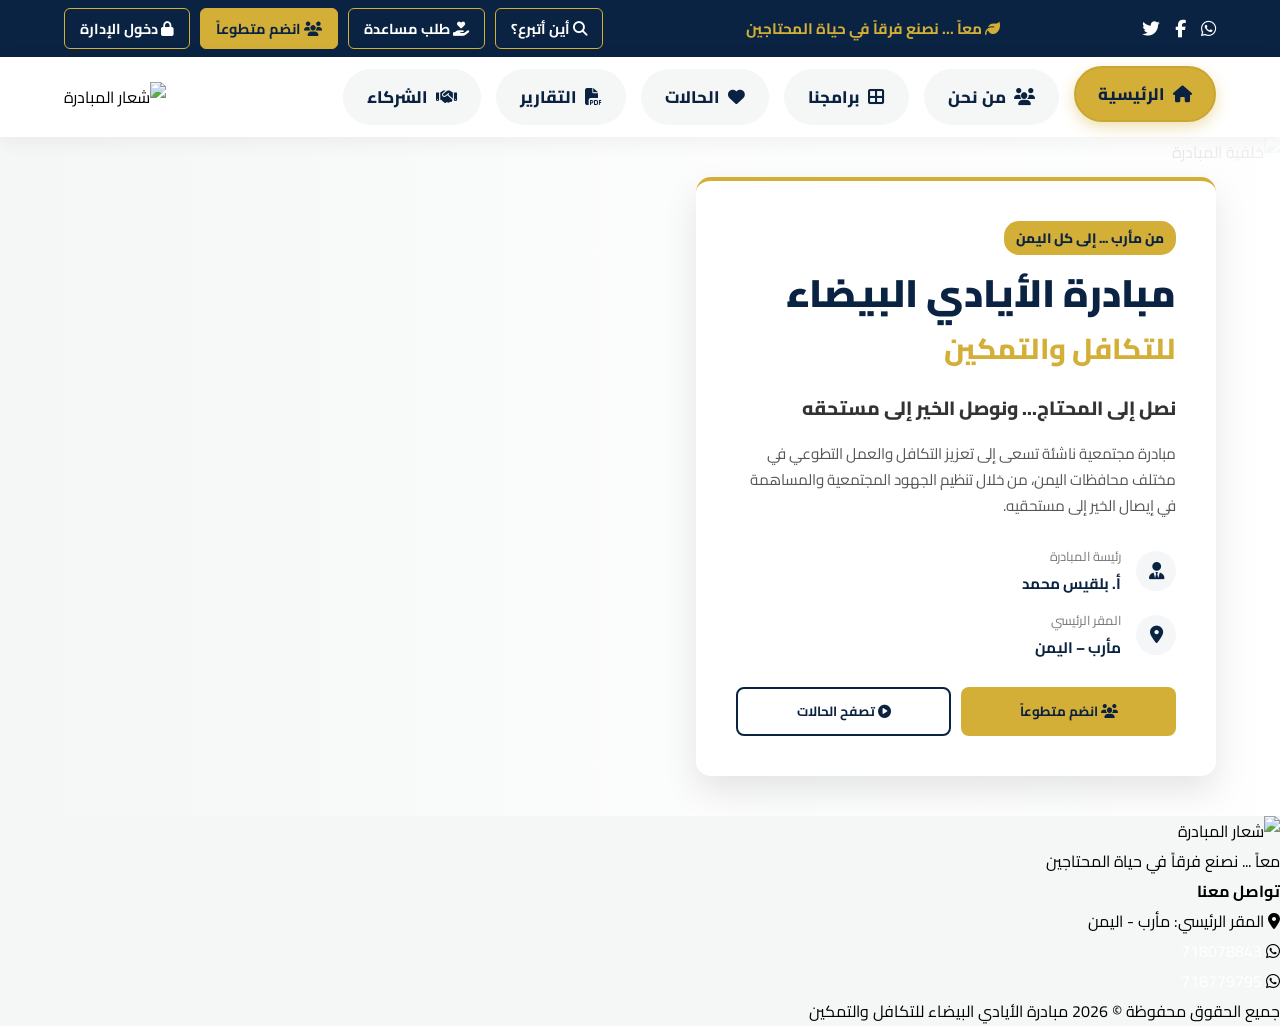
==== commit f2412813: "Update index.html" ====
--- a/index.html
+++ b/index.html
@@ -39,6 +39,7 @@
             <li><a href="#" onclick="switchPage('aboutPage', this)"><i class="fas fa-users"></i> من نحن</a></li>
             <li><a href="#" onclick="switchPage('programsPage', this)"><i class="fas fa-th-large"></i> برامجنا</a></li>
             <li><a href="#" onclick="switchPage('casesPage', this)"><i class="fas fa-heart"></i> الحالات</a></li>
+            <li><a href="#" onclick="switchPage('reportsPage', this)"><i class="fas fa-file-pdf"></i> التقارير</a></li>
             <li><a href="#" onclick="switchPage('partnersPage', this)"><i class="fas fa-handshake"></i> الشركاء</a></li>
         </ul>
         
@@ -108,39 +109,38 @@
                 </div>
             </div>
 
-            <!-- شريط الإحصائيات الجديد -->
-            <div class="stats-bar-new">
-                <div class="stat-item-new">
-                    <i class="fas fa-users"></i>
-                    <h3>42</h3>
-                    <p>متطوعاً<br>في فريق المبادرة</p>
-                </div>
-                <div class="stat-item-new">
-                    <i class="fas fa-handshake"></i>
-                    <h3>18</h3>
-                    <p>شريكاً<br>من أفراد ومبادرات مجتمعية</p>
-                </div>
-                <div class="stat-item-new">
-                    <i class="fas fa-check-circle"></i>
-                    <h3>29</h3>
-                    <p>حالة مكتملة<br>بفضل دعم الخيرين</p>
-                </div>
-                <div class="stat-item-new">
-                    <i class="fas fa-file-invoice-dollar"></i>
-                    <h3>38</h3>
-                    <p>قيد المتابعة<br>لتمويل الوضع والنفقة</p>
-                </div>
-                <div class="stat-item-new center-stat-new">
-                    <i class="fas fa-coins"></i>
-                    <h3>4,250,000</h3>
-                    <p>إجمالي التبرعات<br>منذ انطلاق المبادرة</p>
-                </div>
-                <div class="stat-item-new">
-                    <i class="fas fa-bullseye"></i>
-                    <h3>150+</h3>
-                    <p>حالة مستهدفة<br>في مختلف المحافظات</p>
-                </div>
-            </div>
+           <!-- 6. تبويب التقارير (الجديد) -->
+        <section id="reportsPage" class="page-section" style="padding:50px 5%; background: var(--bg-light);">
+            <div class="section-header" style="text-align: center; margin-bottom: 30px;">
+                <h2 class="col-title" style="font-size:2rem;">تقارير الحالات المغلقة</h2>
+                <p style="color:#666;">شفافية العطاء.. تصفح التقارير النهائية والموثقة للحالات التي تم تمويلها بالكامل وإغلاقها.</p>
+            </div>
+            <div class="cases-carousel" id="reportsContainer">
+                <div style="text-align:center; width:100%;"><i class="fas fa-spinner fa-spin"></i> جاري تحميل التقارير...</div>
+            </div>
+        </section>
+
+    </main>
+    <!-- ================= نهاية الحاوية الرئيسية ================= -->
+
+    <!-- الفوتر الاحترافي (بديل الأرقام الوهمية) -->
+    <footer class="footer-new">
+        <div class="footer-content">
+            <div class="footer-logo-section">
+                <img src="https://lh3.googleusercontent.com/d/1yJMvphz5YGvgjUG9HNCAVkKWSBXyyPUC" alt="شعار المبادرة">
+                <p>معاً ... نصنع فرقاً في حياة المحتاجين</p>
+            </div>
+            <div class="footer-contact-section">
+                <h4>تواصل معنا</h4>
+                <p><i class="fas fa-map-marker-alt"></i> المقر الرئيسي: مأرب - اليمن</p>
+                <p><i class="fab fa-whatsapp"></i> <a href="https://wa.me/967718078843" target="_blank" style="color:white; text-decoration:none;">718078843</a></p>
+                <p><i class="fab fa-whatsapp"></i> <a href="https://wa.me/967718779795" target="_blank" style="color:white; text-decoration:none;">718779795</a></p>
+            </div>
+        </div>
+        <div class="footer-bottom">
+            <p>جميع الحقوق محفوظة &copy; 2026 مبادرة الأيادي البيضاء للتكافل والتمكين</p>
+        </div>
+    </footer>
         </section>
 
         <!-- 2. تبويب من نحن (بدون أي مساس بالبيانات) -->
@@ -220,6 +220,8 @@
         <button class="nav-item" onclick="switchPage('casesPage', this)"><i class="fas fa-heart"></i><span>الحالات</span></button>
         <button class="nav-item" onclick="openModal('donateModal')"><i class="fas fa-donate"></i><span>تبرع</span></button>
         <button class="nav-item" onclick="openModal('beneficiaryModal')"><i class="fas fa-edit"></i><span>طلب مساعدة</span></button>
+        <label style="display:block; text-align:right; font-weight:bold; color:var(--primary); margin-bottom:5px;">المرفقات (صور للحالة أو تقرير PDF)</label>
+                <input type="file" id="benFile" accept="image/*,.pdf" style="margin-bottom:15px;">
     </nav>
 
     <!-- ================= النوافذ المنبثقة (Modals) الأساسية ================= -->
--- a/style.css
+++ b/style.css
@@ -303,3 +303,139 @@
     font-size: 2.2rem;
     font-weight: 900;
 }
+/* =======================================================
+   تحديث الواجهة الرئيسية (التصميم المؤسسي الجديد)
+   ======================================================= */
+
+/* 1. الشريط العلوي الأزرق الداكن */
+.top-bar-new {
+    display: flex;
+    justify-content: space-between;
+    align-items: center;
+    background-color: #0b2342;
+    padding: 8px 5%;
+    font-family: 'Cairo', sans-serif;
+}
+.social-icons-new { display: flex; gap: 15px; }
+.social-icons-new a { color: #fff; font-size: 1.1rem; transition: 0.3s; }
+.social-icons-new a:hover { color: #D4AF37; }
+.top-text-new { color: #D4AF37; font-weight: 700; font-size: 0.95rem; }
+.top-buttons-new { display: flex; gap: 10px; }
+.top-buttons-new button {
+    font-family: 'Cairo', sans-serif;
+    font-size: 0.9rem;
+    font-weight: 700;
+    padding: 6px 15px;
+    border-radius: 6px;
+    cursor: pointer;
+    transition: 0.3s ease;
+}
+.btn-top-outline { background: transparent; border: 1px solid #D4AF37; color: #fff; }
+.btn-top-outline:hover { background: rgba(212, 175, 55, 0.1); }
+.btn-top-solid { background: #D4AF37; border: 1px solid #D4AF37; color: #0b2342; }
+.btn-top-solid:hover { background: #c29d2f; }
+
+/* 2. شريط التنقل (الأبيض) */
+.navbar-new {
+    background: #fff;
+    display: flex;
+    justify-content: space-between;
+    align-items: center;
+    padding: 12px 5%;
+    box-shadow: 0 4px 20px rgba(0,0,0,0.06);
+    position: sticky;
+    top: 0;
+    z-index: 999;
+}
+.logo-area-new img { height: 75px; object-fit: contain; }
+.nav-links-new { display: flex; gap: 10px; list-style: none; }
+.nav-links-new li a {
+    display: flex;
+    align-items: center;
+    gap: 6px;
+    background: #f4f6f8;
+    color: #333;
+    padding: 8px 18px;
+    border-radius: 25px;
+    font-weight: 700;
+    text-decoration: none;
+    transition: 0.3s;
+}
+.nav-links-new li a.active, .nav-links-new li a:hover { background: #D4AF37; color: #0b2342; }
+
+/* 3. القسم الرئيسي (Hero) والبطاقة */
+.hero-section-new {
+    position: relative;
+    min-height: 600px;
+    display: flex;
+    align-items: center;
+    padding: 40px 5%;
+    overflow: hidden;
+}
+.hero-bg-img {
+    position: absolute;
+    top: 0; left: 0; right: 0; bottom: 0;
+    width: 100%; height: 100%;
+    object-fit: cover;
+    z-index: 0;
+}
+.hero-gradient-overlay {
+    position: absolute;
+    top: 0; left: 0; right: 0; bottom: 0;
+    background: linear-gradient(to left, rgba(255,255,255,0.95) 0%, rgba(255,255,255,0.7) 45%, rgba(255,255,255,0) 100%);
+    z-index: 1;
+}
+.hero-card-new {
+    position: relative;
+    z-index: 2;
+    background: rgba(255, 255, 255, 0.95);
+    padding: 40px;
+    border-radius: 15px;
+    box-shadow: 0 15px 35px rgba(0,0,0,0.1);
+    max-width: 520px;
+    border-top: 4px solid #D4AF37;
+}
+.badge-gold {
+    background: #D4AF37; color: #0b2342;
+    padding: 4px 12px; border-radius: 15px;
+    font-size: 0.85rem; font-weight: 800; display: inline-block; margin-bottom: 15px;
+}
+.hero-card-new h1 { color: #0b2342; font-size: 2.4rem; font-weight: 900; line-height: 1.2; margin-bottom: 5px; }
+.hero-subtitle-new { color: #D4AF37; font-size: 1.8rem; font-weight: 800; margin-bottom: 15px; }
+.hero-slogan-new { font-size: 1.2rem; font-weight: 800; color: #333; margin-bottom: 15px; }
+.hero-desc-new { font-size: 0.95rem; color: #555; line-height: 1.7; margin-bottom: 25px; }
+.hero-info-new { display: flex; flex-direction: column; gap: 10px; margin-bottom: 25px; }
+.info-item { display: flex; align-items: center; gap: 15px; }
+.icon-box { background: #f4f6f8; color: #0b2342; width: 40px; height: 40px; border-radius: 50%; display: flex; justify-content: center; align-items: center; font-size: 1.1rem; }
+.info-item small { display: block; color: #777; font-size: 0.8rem; }
+.info-item strong { color: #0b2342; font-size: 0.95rem; }
+.hero-buttons-new { display: flex; gap: 10px; }
+.btn-outline-navy { background: transparent; border: 2px solid #0b2342; color: #0b2342; font-family: 'Cairo'; font-weight: bold; padding: 10px; border-radius: 8px; cursor: pointer; transition: 0.3s; }
+.btn-outline-navy:hover { background: #0b2342; color: white; }
+
+/* 4. شريط الإحصائيات (الأزرق الداكن) */
+.stats-bar-new {
+    background-color: #0b2342;
+    padding: 40px 5%;
+    display: flex;
+    justify-content: space-between;
+    align-items: center;
+    flex-wrap: wrap;
+    gap: 20px;
+}
+.stat-item-new { text-align: center; flex: 1; min-width: 130px; }
+.stat-item-new i { color: #D4AF37; font-size: 2.2rem; margin-bottom: 15px; }
+.stat-item-new h3 { color: #fff; font-size: 2rem; font-weight: 900; margin: 0 0 5px 0; }
+.stat-item-new p { color: #cbd5e1; font-size: 0.85rem; line-height: 1.4; margin: 0; }
+
+/* 5. التوافق مع الجوال */
+@media (max-width: 768px) {
+    .top-bar-new { flex-direction: column; gap: 10px; padding: 15px 5%; }
+    .top-text-new { text-align: center; }
+    .top-buttons-new { flex-wrap: wrap; justify-content: center; }
+    .navbar-new { flex-direction: row-reverse; } /* الشعار والقائمة بالجوال */
+    .hero-gradient-overlay { background: rgba(255,255,255,0.85); }
+    .hero-card-new { max-width: 100%; border-top: none; box-shadow: none; padding: 25px 15px; background: transparent; }
+    .hero-buttons-new { flex-direction: column; }
+    .stats-bar-new { grid-template-columns: repeat(2, 1fr); display: grid; }
+}
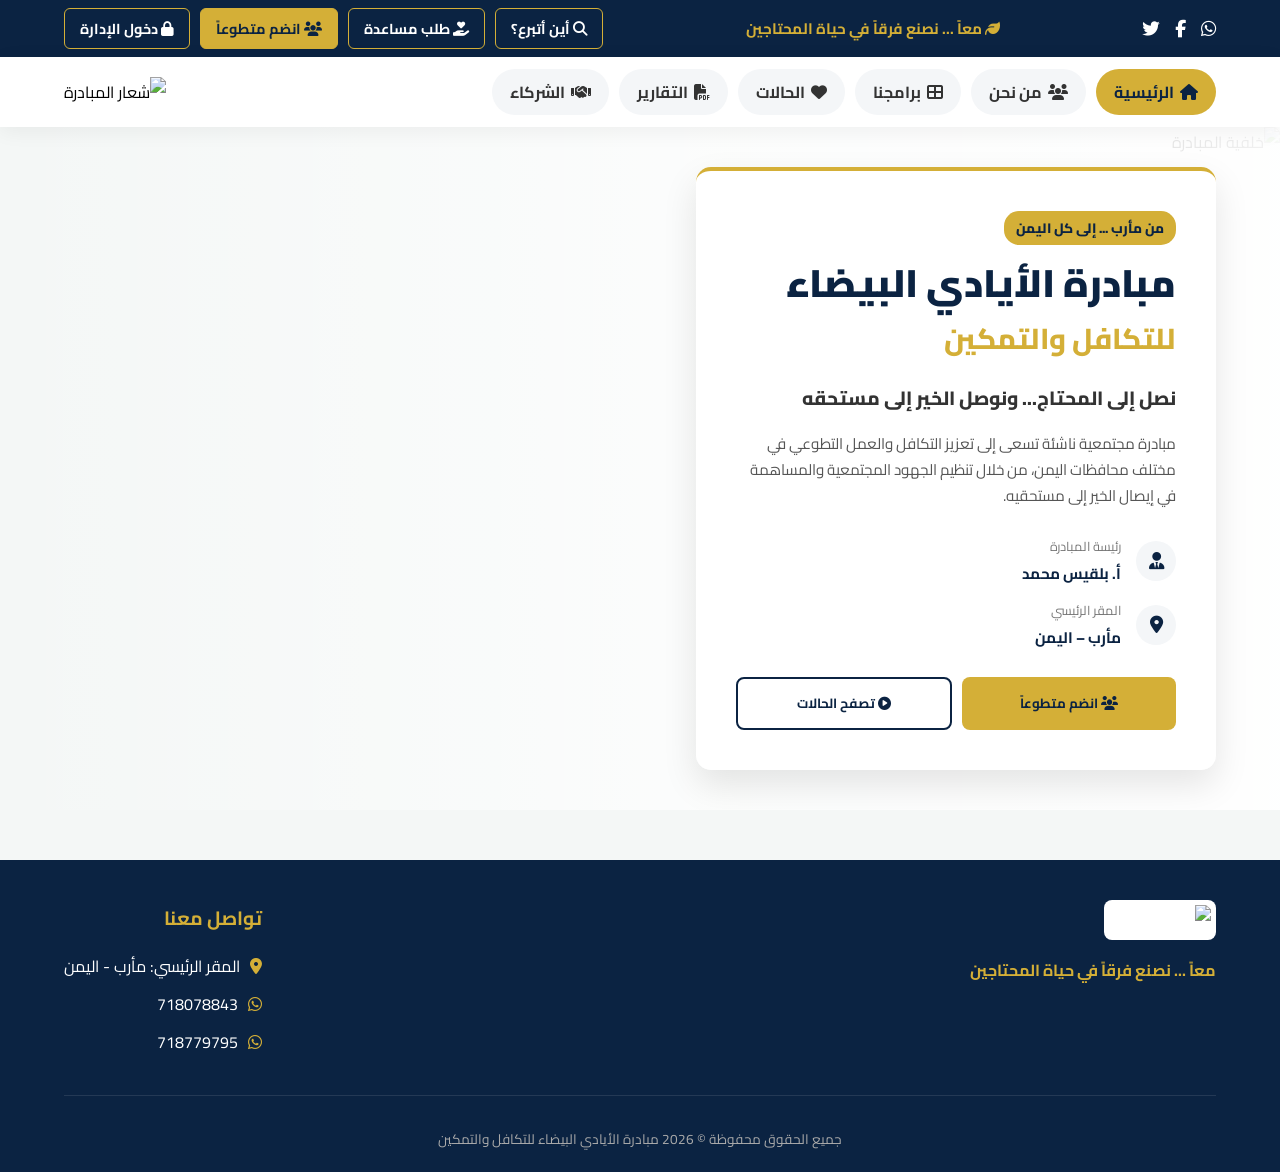
==== commit 36076f40: "Update print statement from 'Hello' to 'Goodbye'" ====
--- a/index.html
+++ b/index.html
@@ -50,7 +50,7 @@
         <button class="admin-btn mobile-only" onclick="openModal('loginModal')"><i class="fas fa-user-shield"></i></button>
     </nav>
 
-    <!-- القائمة الجانبية (الجوال) - لم تتغير وظائفها -->
+    <!-- القائمة الجانبية (الجوال) -->
     <div id="sideMenu" class="side-menu mobile-only">
         <button class="close-menu" onclick="toggleMenu()">&times;</button>
         <div class="menu-content">
@@ -58,6 +58,7 @@
             <a href="#" onclick="switchPage('aboutPage'); toggleMenu();"><i class="fas fa-info-circle"></i> من نحن</a>
             <a href="#" onclick="switchPage('programsPage'); toggleMenu();"><i class="fas fa-th-large"></i> برامجنا</a>
             <a href="#" onclick="switchPage('casesPage'); toggleMenu();"><i class="fas fa-heart"></i> الحالات</a>
+            <a href="#" onclick="switchPage('reportsPage'); toggleMenu();"><i class="fas fa-file-pdf"></i> التقارير</a>
             <a href="#" onclick="switchPage('partnersPage'); toggleMenu();"><i class="fas fa-handshake"></i> الشركاء</a>
             <hr style="border-color: rgba(255,255,255,0.1); margin: 10px 20px;">
             <a href="#" onclick="openModal('trackModal'); toggleMenu();"><i class="fas fa-search-dollar"></i> أين أتبرع؟</a>
@@ -69,12 +70,11 @@
     <!-- ================= الحاوية الرئيسية للتبويبات ================= -->
     <main id="mainContent">
 
-        <!-- 1. تبويب الرئيسية (المعاد تصميمه) -->
+        <!-- 1. تبويب الرئيسية -->
         <section id="homePage" class="page-section active">
-            
             <!-- القسم الرئيسي Hero -->
             <div class="hero-section-new" id="heroTarget">
-                <!-- الصورة تعمل كخلفية مطلقة -->
+                <!-- الصورة كخلفية -->
                 <img src="https://lh3.googleusercontent.com/d/1rsNExrOWHYuS_xzTuRN7XVz-Dwi7SKkc" class="hero-bg-img" alt="خلفية المبادرة">
                 <div class="hero-gradient-overlay"></div>
                 
@@ -88,17 +88,11 @@
                     <div class="hero-info-new">
                         <div class="info-item">
                             <div class="icon-box"><i class="fas fa-user-tie"></i></div>
-                            <div>
-                                <small>رئيسة المبادرة</small>
-                                <strong>أ. بلقيس محمد</strong>
-                            </div>
+                            <div><small>رئيسة المبادرة</small><strong>أ. بلقيس محمد</strong></div>
                         </div>
                         <div class="info-item">
                             <div class="icon-box"><i class="fas fa-map-marker-alt"></i></div>
-                            <div>
-                                <small>المقر الرئيسي</small>
-                                <strong>مأرب – اليمن</strong>
-                            </div>
+                            <div><small>المقر الرئيسي</small><strong>مأرب – اليمن</strong></div>
                         </div>
                     </div>
 
@@ -109,66 +103,42 @@
                 </div>
             </div>
 
-           <!-- 6. تبويب التقارير (الجديد) -->
-        <section id="reportsPage" class="page-section" style="padding:50px 5%; background: var(--bg-light);">
-            <div class="section-header" style="text-align: center; margin-bottom: 30px;">
-                <h2 class="col-title" style="font-size:2rem;">تقارير الحالات المغلقة</h2>
-                <p style="color:#666;">شفافية العطاء.. تصفح التقارير النهائية والموثقة للحالات التي تم تمويلها بالكامل وإغلاقها.</p>
-            </div>
-            <div class="cases-carousel" id="reportsContainer">
-                <div style="text-align:center; width:100%;"><i class="fas fa-spinner fa-spin"></i> جاري تحميل التقارير...</div>
-            </div>
-        </section>
-
-    </main>
-    <!-- ================= نهاية الحاوية الرئيسية ================= -->
-
-    <!-- الفوتر الاحترافي (بديل الأرقام الوهمية) -->
-    <footer class="footer-new">
-        <div class="footer-content">
-            <div class="footer-logo-section">
-                <img src="https://lh3.googleusercontent.com/d/1yJMvphz5YGvgjUG9HNCAVkKWSBXyyPUC" alt="شعار المبادرة">
-                <p>معاً ... نصنع فرقاً في حياة المحتاجين</p>
-            </div>
-            <div class="footer-contact-section">
-                <h4>تواصل معنا</h4>
-                <p><i class="fas fa-map-marker-alt"></i> المقر الرئيسي: مأرب - اليمن</p>
-                <p><i class="fab fa-whatsapp"></i> <a href="https://wa.me/967718078843" target="_blank" style="color:white; text-decoration:none;">718078843</a></p>
-                <p><i class="fab fa-whatsapp"></i> <a href="https://wa.me/967718779795" target="_blank" style="color:white; text-decoration:none;">718779795</a></p>
-            </div>
-        </div>
-        <div class="footer-bottom">
-            <p>جميع الحقوق محفوظة &copy; 2026 مبادرة الأيادي البيضاء للتكافل والتمكين</p>
-        </div>
-    </footer>
-        </section>
-
-        <!-- 2. تبويب من نحن (بدون أي مساس بالبيانات) -->
+            <!-- الفوتر الاحترافي (يظهر في الرئيسية فقط) -->
+            <footer class="footer-new">
+                <div class="footer-content">
+                    <div class="footer-logo-section">
+                        <img src="https://lh3.googleusercontent.com/d/1yJMvphz5YGvgjUG9HNCAVkKWSBXyyPUC" alt="شعار المبادرة">
+                        <p>معاً ... نصنع فرقاً في حياة المحتاجين</p>
+                    </div>
+                    <div class="footer-contact-section">
+                        <h4>تواصل معنا</h4>
+                        <p><i class="fas fa-map-marker-alt"></i> المقر الرئيسي: مأرب - اليمن</p>
+                        <p><i class="fab fa-whatsapp"></i> <a href="https://wa.me/967718078843" target="_blank" style="color:white; text-decoration:none;">718078843</a></p>
+                        <p><i class="fab fa-whatsapp"></i> <a href="https://wa.me/967718779795" target="_blank" style="color:white; text-decoration:none;">718779795</a></p>
+                    </div>
+                </div>
+                <div class="footer-bottom">
+                    <p>جميع الحقوق محفوظة &copy; 2026 مبادرة الأيادي البيضاء للتكافل والتمكين</p>
+                </div>
+            </footer>
+        </section>
+
+        <!-- 2. تبويب من نحن -->
         <section id="aboutPage" class="page-section about-section">
             <div class="about-container">
                 <h2 class="col-title" style="font-size:2rem; text-align:center; display:block;">من نحن</h2>
                 <h4 style="text-align:center; color:var(--primary); margin-bottom:20px;">مبادرة الأيادي البيضاء للتكافل والتمكين <br> <span style="color:var(--accent);">نصل بالعطاء إلى مستحقيه</span></h4>
                 <p>نحن مبادرة مجتمعية ناشئة، انطلقت من إيماننا بأن العطاء مسؤولية مشتركة، وأن لكل إنسان دورًا يستطيع من خلاله أن يصنع فرقًا في حياة الآخرين...</p>
-                
                 <div class="about-grid">
                     <div class="about-box"><i class="fas fa-eye"></i><h3>رؤيتنا</h3><p>أن نكون نموذجًا مجتمعيًا يُسهم في نشر ثقافة التكافل والتطوع...</p></div>
                     <div class="about-box"><i class="fas fa-bullseye"></i><h3>رسالتنا</h3><p>العمل على بناء مبادرة مجتمعية قائمة على التعاون والتطوع...</p></div>
                 </div>
-
-                <h3 class="sub-title">أهدافنا</h3>
+                <h3 class="col-title">أهدافنا</h3>
                 <ul class="about-list">
                     <li>نشر ثقافة التكافل والتراحم والتعاون بين أفراد المجتمع.</li>
                     <li>استقطاب المتطوعين وتشجيع المشاركة المجتمعية الفاعلة.</li>
                     <li>العمل على بناء آلية منظمة لاستقبال الاحتياجات الإنسانية.</li>
                 </ul>
-
-                <div class="about-footer">
-                    <div style="text-align: center; margin-top: 20px;">
-                        <p style="font-weight:bold; margin-bottom:15px; color:var(--primary);">للتواصل مع إدارة المبادرة والانضمام إلينا:</p>
-                        <a href="https://wa.me/967718078843" target="_blank" class="btn-solid-gold" style="text-decoration:none; display:inline-block; font-size:1.2rem; margin:5px;"><i class="fab fa-whatsapp"></i> 718078843</a>
-                        <a href="https://wa.me/967718779795" target="_blank" class="btn-outline-white" style="color:var(--primary); border: 2px solid var(--primary); text-decoration:none; display:inline-block; font-size:1.2rem; font-weight:bold; margin:5px;"><i class="fab fa-whatsapp"></i> 718779795</a>
-                    </div>
-                </div>
             </div>
         </section>
 
@@ -183,7 +153,7 @@
             </div>
         </section>
 
-        <!-- 4. تبويب الحالات (الديناميكي) -->
+        <!-- 4. تبويب الحالات -->
         <section id="casesPage" class="page-section cases-section" style="padding-top:40px;">
             <div class="section-header">
                 <h3 class="col-title">الحالات الإنسانية قيد التمويل</h3>
@@ -199,53 +169,79 @@
             </div>
         </section>
 
-        <!-- 5. تبويب الشركاء -->
-        <section id="partnersPage" class="page-section" style="padding:50px 5%; background: var(--bg-light);">
+        <!-- 5. تبويب التقارير (الجديد) -->
+        <section id="reportsPage" class="page-section cases-section" style="padding-top:40px; background: var(--bg-light);">
+            <div class="section-header" style="text-align: center; margin-bottom: 30px; display: block;">
+                <h2 class="col-title" style="font-size:2rem;">تقارير الحالات المغلقة</h2>
+                <p style="color:#666;">شفافية العطاء.. تصفح التقارير النهائية للحالات التي تم تمويلها بالكامل.</p>
+            </div>
+            <div class="cases-carousel" id="reportsContainer">
+                <div style="text-align:center; width:100%;"><i class="fas fa-spinner fa-spin"></i> جاري تحميل التقارير...</div>
+            </div>
+        </section>
+
+        <!-- 6. تبويب الشركاء -->
+        <section id="partnersPage" class="page-section" style="padding:50px 5%;">
             <div class="about-container" style="text-align:center;">
                 <h2 class="col-title" style="font-size:2rem;">شركاء النجاح</h2>
                 <i class="fas fa-handshake" style="font-size: 4rem; color: var(--accent); margin: 20px 0;"></i>
                 <p style="font-size: 1.2rem; font-weight:bold; color:var(--primary);">"شراكتنا... أثرٌ يبقى ونماءٌ يستمر"</p>
-                <div style="display: flex; gap: 15px; justify-content: center; flex-wrap: wrap;">
-                    <button class="btn-solid-navy" style="font-size: 1.1rem; padding: 15px 30px;" onclick="openPartnerModal('شريك داعم دائم')"><i class="fas fa-star"></i> الانضمام كشريك داعم دائم</button>
-                    <button class="btn-solid-gold" style="font-size: 1.1rem; padding: 15px 30px;" onclick="openPartnerModal('شريك دعم حالة')"><i class="fas fa-hand-holding-medical"></i> الانضمام كشريك دعم حالة</button>
+                <div style="display: flex; gap: 15px; justify-content: center; flex-wrap: wrap; margin-top:20px;">
+                    <button class="btn-solid-navy" style="padding: 15px 30px;" onclick="openPartnerModal('شريك داعم دائم')"><i class="fas fa-star"></i> الانضمام كشريك دائم</button>
+                    <button class="btn-solid-gold" style="padding: 15px 30px;" onclick="openPartnerModal('شريك دعم حالة')"><i class="fas fa-heart"></i> الانضمام كشريك حالة</button>
                 </div>
             </div>
         </section>
 
     </main>
 
-    <!-- شريط التنقل السفلي للجوال -->
+    <!-- شريط التنقل السفلي للجوال (النظيف والخالي من حقل الإرفاق) -->
     <nav class="bottom-nav mobile-only">
         <button class="nav-item active" onclick="switchPage('homePage', this)"><i class="fas fa-home"></i><span>الرئيسية</span></button>
         <button class="nav-item" onclick="switchPage('casesPage', this)"><i class="fas fa-heart"></i><span>الحالات</span></button>
         <button class="nav-item" onclick="openModal('donateModal')"><i class="fas fa-donate"></i><span>تبرع</span></button>
-        <button class="nav-item" onclick="openModal('beneficiaryModal')"><i class="fas fa-edit"></i><span>طلب مساعدة</span></button>
-        <label style="display:block; text-align:right; font-weight:bold; color:var(--primary); margin-bottom:5px;">المرفقات (صور للحالة أو تقرير PDF)</label>
+        <button class="nav-item" onclick="openModal('beneficiaryModal')"><i class="fas fa-edit"></i><span>مساعدة</span></button>
+    </nav>
+
+    <!-- ================= النوافذ المنبثقة ================= -->
+    <div id="partnerModal" class="modal-overlay">
+        <div class="modal-card"><span class="close-modal" onclick="closeModal('partnerModal')">&times;</span><i class="fas fa-handshake modal-icon"></i><h3 class="col-title" id="partnerModalTitle">طلب انضمام</h3><form class="popup-form" onsubmit="submitPartner(event)"><input type="hidden" id="partnerType"><input type="text" id="partnerName" placeholder="الاسم / الجهة" required><input type="tel" id="partnerPhone" placeholder="رقم التواصل" required><select id="partnerGov" required><option value="">المحافظة...</option><option value="مأرب">مأرب</option><option value="تعز">تعز</option><option value="أخرى">أخرى</option></select><button type="submit" class="btn-solid-navy w-100" id="btnSubmitPartner">إرسال الطلب</button><p id="partnerStatus" class="status-msg"></p></form></div>
+    </div>
+    
+    <div id="volunteerModal" class="modal-overlay">
+        <div class="modal-card"><span class="close-modal" onclick="closeModal('volunteerModal')">&times;</span><i class="fas fa-hands-helping modal-icon"></i><h3 class="col-title">استمارة التطوع</h3><form class="popup-form" onsubmit="submitVolunteer(event)"><input type="text" id="volName" placeholder="الاسم الرباعي" required><input type="tel" id="volPhone" placeholder="رقم الواتساب" required><select id="volGov" required><option value="">المحافظة...</option><option value="مأرب">مأرب</option><option value="تعز">تعز</option></select><input type="text" id="volSkills" placeholder="المهارات (تصوير، بحث، تصميم...)" required><button type="submit" class="btn-solid-gold w-100" id="btnSubmitVol">تقديم طلب</button><p id="volStatus" class="status-msg"></p></form></div>
+    </div>
+
+    <div id="donateModal" class="modal-overlay">
+        <div class="modal-card"><span class="close-modal" onclick="closeModal('donateModal')">&times;</span><i class="fas fa-donate modal-icon" style="color:#2a9d8f;"></i><h3 class="col-title">حسابات التبرع</h3><div id="banksContainer" style="text-align:right; margin-bottom:20px; max-height:200px; overflow-y:auto;"><p><i class="fas fa-spinner fa-spin"></i> جاري الجلب...</p></div><a href="https://wa.me/967718078843" target="_blank" class="btn-solid-gold w-100" style="display:block; text-decoration:none;"><i class="fab fa-whatsapp"></i> للإشعار 718078843</a></div>
+    </div>
+
+    <div id="beneficiaryModal" class="modal-overlay">
+        <div class="modal-card"><span class="close-modal" onclick="closeModal('beneficiaryModal')">&times;</span><i class="fas fa-file-signature modal-icon"></i><h3 class="col-title">طلب مساعدة</h3>
+            <form class="popup-form" onsubmit="submitBeneficiary(event)">
+                <input type="text" id="benTitle" placeholder="نوع الاحتياج (علاج، إيجار...)" required>
+                <input type="number" id="benAmount" placeholder="المبلغ التقريبي (ريال)" required>
+                <select id="benGov" required><option value="">المحافظة...</option><option value="مأرب">مأرب</option><option value="تعز">تعز</option></select>
+                <select id="benCat" required><option value="">التصنيف...</option><option value="مرضية">مرضية</option><option value="أيتام">أيتام</option><option value="معسرة">معسرة</option></select>
+                <textarea id="benDesc" placeholder="شرح تفصيلي للحالة..." rows="3" required></textarea>
+                <!-- هنا المكان الصحيح لحقل إرفاق الملفات -->
+                <label style="display:block; text-align:right; font-weight:bold; color:var(--primary); margin-bottom:5px;">المرفقات (صور للحالة أو تقرير PDF)</label>
                 <input type="file" id="benFile" accept="image/*,.pdf" style="margin-bottom:15px;">
-    </nav>
-
-    <!-- ================= النوافذ المنبثقة (Modals) الأساسية ================= -->
-    <div id="partnerModal" class="modal-overlay">
-        <div class="modal-card"><span class="close-modal" onclick="closeModal('partnerModal')">&times;</span><i class="fas fa-handshake modal-icon"></i><h3 class="col-title" id="partnerModalTitle">طلب انضمام كشريك</h3><form class="popup-form" onsubmit="submitPartner(event)"><input type="hidden" id="partnerType"><input type="text" id="partnerName" placeholder="اسم الجهة / الشركة / الفرد" required><input type="tel" id="partnerPhone" placeholder="رقم الهاتف للتواصل" required><select id="partnerGov" required><option value="">المحافظة / المقر...</option><option value="مأرب">مأرب</option><option value="تعز">تعز</option><option value="أخرى">محافظة أخرى</option></select><button type="submit" class="btn-solid-navy w-100" id="btnSubmitPartner">إرسال الطلب</button><p id="partnerStatus" class="status-msg"></p></form></div>
-    </div>
-    <div id="volunteerModal" class="modal-overlay">
-        <div class="modal-card"><span class="close-modal" onclick="closeModal('volunteerModal')">&times;</span><i class="fas fa-hands-helping modal-icon"></i><h3 class="col-title">استمارة التطوع</h3><form class="popup-form" onsubmit="submitVolunteer(event)"><input type="text" id="volName" placeholder="الاسم الرباعي" required><input type="tel" id="volPhone" placeholder="رقم الواتساب" required><select id="volGov" required><option value="">المحافظة...</option><option value="مأرب">مأرب</option><option value="تعز">تعز</option></select><input type="text" id="volSkills" placeholder="المهارات (تصوير، بحث، تصميم...)" required><button type="submit" class="btn-solid-gold w-100" id="btnSubmitVol">تقديم طلب التطوع</button><p id="volStatus" class="status-msg"></p></form></div>
-    </div>
-    <div id="donateModal" class="modal-overlay">
-        <div class="modal-card"><span class="close-modal" onclick="closeModal('donateModal')">&times;</span><i class="fas fa-donate modal-icon" style="color:#2a9d8f;"></i><h3 class="col-title">حساباتنا البنكية للتبرع</h3><div id="banksContainer" style="text-align:right; margin-bottom:20px; max-height:200px; overflow-y:auto;"><p style="text-align:center;"><i class="fas fa-spinner fa-spin"></i> جاري جلب الحسابات...</p></div><a href="https://wa.me/967718078843" target="_blank" class="btn-solid-gold w-100" style="display:block; text-decoration:none;"><i class="fab fa-whatsapp"></i> للإشعار بالتحويل 718078843</a></div>
-    </div>
-    <div id="beneficiaryModal" class="modal-overlay">
-        <div class="modal-card"><span class="close-modal" onclick="closeModal('beneficiaryModal')">&times;</span><i class="fas fa-file-signature modal-icon"></i><h3 class="col-title">طلب مساعدة</h3><form class="popup-form" onsubmit="submitBeneficiary(event)"><input type="text" id="benTitle" placeholder="نوع الاحتياج (علاج، كسوة، الخ)" required><input type="number" id="benAmount" placeholder="المبلغ التقريبي (ريال)" required><select id="benGov" required><option value="">اختر المحافظة...</option><option value="مأرب">مأرب</option><option value="تعز">تعز</option></select><select id="benCat" required><option value="">التصنيف...</option><option value="مرضية">مرضية</option><option value="أيتام">أيتام</option><option value="معسرة">معسرة</option></select><textarea id="benDesc" placeholder="شرح تفصيلي للحالة ووضع الأسرة..." rows="3" required></textarea><button type="submit" class="btn-solid-gold w-100" id="btnSubmitBen">إرسال الطلب للإدارة</button><p id="benStatus" class="status-msg"></p></form></div>
-    </div>
+                <button type="submit" class="btn-solid-gold w-100" id="btnSubmitBen">إرسال الطلب للإدارة</button>
+                <p id="benStatus" class="status-msg"></p>
+            </form>
+        </div>
+    </div>
+
     <div id="loginModal" class="modal-overlay">
         <div class="modal-card"><span class="close-modal" onclick="closeModal('loginModal')">&times;</span><i class="fas fa-user-shield modal-icon"></i><h3 class="col-title">بوابة الإدارة</h3><form class="popup-form" onsubmit="handleLogin(event)"><input type="text" id="username" placeholder="اسم المستخدم" required><input type="password" id="password" placeholder="كلمة المرور" required><button type="submit" class="btn-solid-navy w-100" id="submitLoginBtn">دخول</button><p id="loginStatus" class="status-msg"></p></form></div>
     </div>
+
     <div id="trackModal" class="modal-overlay">
-        <div class="modal-card"><span class="close-modal" onclick="closeModal('trackModal')">&times;</span><i class="fas fa-search-dollar modal-icon" style="color: #2a9d8f;"></i><h3 class="col-title">أين ذهب تبرعي؟</h3><p style="font-size:0.9rem; margin-bottom:15px; color:#666;">أدخل رقم هاتفك أو رقم السند لتتبع أثر تبرعك بشفافية:</p><form class="popup-form" onsubmit="handleTrackDonation(event)"><input type="text" id="trackInput" placeholder="رقم الهاتف أو السند..." required><button type="submit" class="btn-solid-navy w-100" id="btnTrack">بحث في السجلات <i class="fas fa-search"></i></button><div id="trackResults" style="margin-top:15px; text-align:right; max-height:200px; overflow-y:auto;"></div></form></div>
-    </div>
-
-    <!-- زر المزامنة الذكي (Offline Mode) -->
-    <button id="syncBtn" onclick="syncOfflineData()" style="display:none; position:fixed; bottom:90px; right:20px; background:#e63946; color:white; border:none; padding:15px 20px; border-radius:30px; box-shadow:0 4px 15px rgba(0,0,0,0.3); z-index:1000; font-family:'Cairo'; font-weight:bold; cursor:pointer;"><i class="fas fa-sync fa-spin"></i> مزامنة الحالات (<span id="offlineCount">0</span>)</button>
+        <div class="modal-card"><span class="close-modal" onclick="closeModal('trackModal')">&times;</span><i class="fas fa-search-dollar modal-icon" style="color: #2a9d8f;"></i><h3 class="col-title">تتبع تبرعي</h3><form class="popup-form" onsubmit="handleTrackDonation(event)"><input type="text" id="trackInput" placeholder="رقم الهاتف أو السند..." required><button type="submit" class="btn-solid-navy w-100" id="btnTrack">بحث <i class="fas fa-search"></i></button><div id="trackResults" style="margin-top:15px; text-align:right;"></div></form></div>
+    </div>
+
+    <button id="syncBtn" onclick="syncOfflineData()" style="display:none; position:fixed; bottom:90px; right:20px; background:#e63946; color:white; border:none; padding:15px 20px; border-radius:30px; box-shadow:0 4px 15px rgba(0,0,0,0.3); z-index:1000; font-family:'Cairo'; font-weight:bold; cursor:pointer;"><i class="fas fa-sync fa-spin"></i> مزامنة (<span id="offlineCount">0</span>)</button>
 
     <script src="main.js"></script>
 </body>
--- a/style.css
+++ b/style.css
@@ -1,6 +1,6 @@
 :root {
-    --primary: #0a2240; /* كحلي */
-    --accent: #d4af37; /* ذهبي */
+    --primary: #0b2342;
+    --accent: #d4af37;
     --bg-light: #f4f7f6;
     --text-dark: #333;
     --danger: #e63946;
@@ -9,433 +9,123 @@
 * { margin: 0; padding: 0; box-sizing: border-box; font-family: 'Cairo', sans-serif; }
 body { background-color: var(--bg-light); overflow-x: hidden; }
 
-/* ================== تنسيقات سطح المكتب (الأساسية) ================== */
+/* ================== إعدادات العرض الأساسية ================== */
 .mobile-only { display: none !important; }
+@media (max-width: 768px) { .desktop-only { display: none !important; } .mobile-only { display: flex !important; } }
+.page-section { display: none; animation: fadeIn 0.4s ease-in-out; }
+.page-section.active { display: block; }
+@keyframes fadeIn { from { opacity: 0; transform: translateY(15px); } to { opacity: 1; transform: translateY(0); } }
 
-/* الشريط العلوي */
-.top-bar { background-color: var(--primary); color: white; display: flex; justify-content: space-between; padding: 8px 5%; align-items: center; font-size: 0.9rem; }
-.social-icons i { margin-left: 15px; cursor: pointer; }
-.btn-outline-gold { background: transparent; border: 1px solid var(--accent); color: var(--accent); padding: 5px 15px; border-radius: 4px; margin-right: 10px; cursor: pointer; font-weight: bold; }
+/* ================== الشريط العلوي والتنقل ================== */
+.top-bar-new { display: flex; justify-content: space-between; align-items: center; background-color: var(--primary); padding: 8px 5%; }
+.social-icons-new { display: flex; gap: 15px; }
+.social-icons-new a { color: #fff; font-size: 1.1rem; transition: 0.3s; }
+.social-icons-new a:hover { color: var(--accent); }
+.top-text-new { color: var(--accent); font-weight: 700; font-size: 0.95rem; }
+.top-buttons-new { display: flex; gap: 10px; }
+.top-buttons-new button { font-family: 'Cairo'; font-size: 0.9rem; font-weight: 700; padding: 6px 15px; border-radius: 6px; cursor: pointer; transition: 0.3s; }
+.btn-top-outline { background: transparent; border: 1px solid var(--accent); color: #fff; }
+.btn-top-outline:hover { background: rgba(212, 175, 55, 0.1); }
+.btn-top-solid { background: var(--accent); border: 1px solid var(--accent); color: var(--primary); }
 
-/* شريط التنقل */
-.navbar { background: white; display: flex; justify-content: space-between; align-items: center; padding: 15px 5%; box-shadow: 0 2px 10px rgba(0,0,0,0.05); position: sticky; top: 0; z-index: 100; }
-.nav-links { display: flex; list-style: none; gap: 25px; }
-.nav-links a { text-decoration: none; color: var(--primary); font-weight: 700; }
-.nav-links .active a { color: var(--accent); border-bottom: 2px solid var(--accent); padding-bottom: 5px; }
-.search-bar { background: #f0f0f0; padding: 8px 15px; border-radius: 20px; display: flex; align-items: center; }
-.search-bar input { border: none; background: transparent; outline: none; margin-right: 10px; font-family: 'Cairo'; }
-.logo-area img { height: 50px; }
+.navbar-new { background: #fff; display: flex; justify-content: space-between; align-items: center; padding: 12px 5%; box-shadow: 0 4px 20px rgba(0,0,0,0.06); position: sticky; top: 0; z-index: 999; }
+.logo-area-new img { height: 60px; max-width: 220px; object-fit: contain; }
+.nav-links-new { display: flex; gap: 10px; list-style: none; }
+.nav-links-new li a { display: flex; align-items: center; gap: 6px; background: #f4f6f8; color: #333; padding: 8px 18px; border-radius: 25px; font-weight: 700; text-decoration: none; transition: 0.3s; }
+.nav-links-new li a.active, .nav-links-new li a:hover { background: var(--accent); color: var(--primary); }
 
-/* القسم الترحيبي */
-.hero-section { background: url('https://via.placeholder.com/1200x400') center/cover; padding: 60px 5%; display: flex; justify-content: space-between; align-items: center; position: relative; }
-.hero-content { max-width: 50%; color: var(--primary); z-index: 2; }
-.hero-content h1 { font-size: 2.8rem; font-weight: 900; line-height: 1.1; }
-.hero-slogan { font-size: 1.3rem; margin: 15px 0; font-weight: bold; }
-.yemen-map { width: 35%; object-fit: contain; }
+/* ================== القسم الترحيبي (Hero) ================== */
+.hero-section-new { position: relative; min-height: 550px; display: flex; align-items: center; padding: 40px 5%; overflow: hidden; }
+.hero-bg-img { position: absolute; top: 0; left: 0; right: 0; bottom: 0; width: 100%; height: 100%; object-fit: cover; z-index: 0; }
+.hero-gradient-overlay { position: absolute; top: 0; left: 0; right: 0; bottom: 0; background: linear-gradient(to left, rgba(255,255,255,0.95) 0%, rgba(255,255,255,0.7) 45%, rgba(255,255,255,0) 100%); z-index: 1; }
+.hero-card-new { position: relative; z-index: 2; background: rgba(255, 255, 255, 0.95); padding: 40px; border-radius: 15px; box-shadow: 0 15px 35px rgba(0,0,0,0.1); max-width: 520px; border-top: 4px solid var(--accent); }
+.badge-gold { background: var(--accent); color: var(--primary); padding: 4px 12px; border-radius: 15px; font-size: 0.85rem; font-weight: 800; display: inline-block; margin-bottom: 15px; }
+.hero-card-new h1 { color: var(--primary); font-size: 2.4rem; font-weight: 900; line-height: 1.2; margin-bottom: 5px; }
+.hero-subtitle-new { color: var(--accent); font-size: 1.8rem; font-weight: 800; margin-bottom: 15px; }
+.hero-slogan-new { font-size: 1.2rem; font-weight: 800; color: #333; margin-bottom: 15px; }
+.hero-desc-new { font-size: 0.95rem; color: #555; line-height: 1.7; margin-bottom: 25px; }
+.hero-info-new { display: flex; flex-direction: column; gap: 10px; margin-bottom: 25px; }
+.info-item { display: flex; align-items: center; gap: 15px; }
+.icon-box { background: #f4f6f8; color: var(--primary); width: 40px; height: 40px; border-radius: 50%; display: flex; justify-content: center; align-items: center; font-size: 1.1rem; }
+.info-item small { display: block; color: #777; font-size: 0.8rem; }
+.info-item strong { color: var(--primary); font-size: 0.95rem; }
+.hero-buttons-new { display: flex; gap: 10px; }
+.btn-outline-navy { background: transparent; border: 2px solid var(--primary); color: var(--primary); font-family: 'Cairo'; font-weight: bold; padding: 10px; border-radius: 8px; cursor: pointer; transition: 0.3s; }
+.btn-outline-navy:hover { background: var(--primary); color: white; }
 
-/* الإحصائيات */
-.stats-bar { background: var(--primary); color: white; display: flex; justify-content: space-between; padding: 20px 5%; align-items: center; flex-wrap: wrap; }
-.stat-item { text-align: center; flex: 1; }
-.stat-item i { color: var(--accent); font-size: 1.5rem; margin-bottom: 5px; }
-.stat-item h3 { font-size: 1.5rem; font-weight: 900; }
-.stat-item p { font-size: 0.8rem; opacity: 0.8; }
-.stat-buttons button { margin-right: 10px; padding: 10px 20px; border-radius: 5px; font-weight: bold; cursor: pointer; }
-.btn-solid-gold { background: var(--accent); color: var(--primary); border: none; }
-.btn-solid-navy { background: var(--primary); color: white; border: none; }
-.btn-outline-white { background: transparent; border: 1px solid white; color: white; }
+/* ================== الفوتر (Footer) ================== */
+.footer-new { background-color: var(--primary); color: #fff; padding: 40px 5% 20px; margin-top: 50px; }
+.footer-content { display: flex; justify-content: space-between; flex-wrap: wrap; gap: 30px; margin-bottom: 30px; border-bottom: 1px solid rgba(255,255,255,0.1); padding-bottom: 30px; }
+.footer-logo-section img { height: 70px; background: #fff; padding: 5px; border-radius: 8px; margin-bottom: 15px; object-fit: contain; }
+.footer-logo-section p { color: var(--accent); font-weight: bold; }
+.footer-contact-section h4 { color: var(--accent); margin-bottom: 15px; font-size: 1.2rem; }
+.footer-contact-section p { margin-bottom: 8px; display: flex; align-items: center; gap: 10px; }
+.footer-contact-section i { color: var(--accent); }
+.footer-bottom { text-align: center; font-size: 0.85rem; color: #aaa; }
 
-/* الشبكة الرئيسية (3 أعمدة) */
-.main-grid-container { display: grid; grid-template-columns: 1fr 2fr 1.5fr; gap: 20px; padding: 40px 5%; }
-.column { background: white; border-radius: 12px; padding: 20px; box-shadow: 0 4px 10px rgba(0,0,0,0.05); }
-.col-title { color: var(--primary); border-bottom: 2px solid var(--accent); display: inline-block; padding-bottom: 5px; margin-bottom: 15px; font-weight: 900; }
-
-/* الخدمات */
-.services-grid { display: grid; grid-template-columns: 1fr 1fr; gap: 15px; text-align: center; }
-.srv-item { border: 1px solid #eee; padding: 15px; border-radius: 8px; color: var(--primary); font-weight: bold; }
-.srv-item i { display: block; font-size: 1.5rem; color: var(--accent); margin-bottom: 10px; }
-
-/* الحالات */
+/* ================== البطاقات والحالات ================== */
 .cases-section { padding: 0 5% 50px; }
 .section-header { display: flex; justify-content: space-between; align-items: center; margin-bottom: 20px; flex-wrap: wrap; }
+.col-title { color: var(--primary); border-bottom: 2px solid var(--accent); display: inline-block; padding-bottom: 5px; margin-bottom: 15px; font-weight: 900; }
 .filter-chips { display: flex; gap: 10px; }
 .chip { padding: 6px 15px; border-radius: 20px; border: 1px solid var(--primary); background: transparent; color: var(--primary); font-weight: bold; cursor: pointer; }
 .chip.active { background: var(--primary); color: white; }
 .cases-carousel { display: grid; grid-template-columns: repeat(auto-fill, minmax(300px, 1fr)); gap: 20px; }
 .case-card { background: white; border-radius: 12px; padding: 15px; box-shadow: 0 4px 10px rgba(0,0,0,0.05); border-right: 4px solid var(--accent); }
-.case-card.urgent { border-right-color: var(--danger); }
 .progress-bg { background: #eee; height: 8px; border-radius: 4px; margin: 10px 0; }
 .progress-fill { background: var(--accent); height: 100%; border-radius: 4px; }
 .case-stats { display: flex; justify-content: space-between; font-size: 0.85rem; font-weight: bold; }
 
-/* النماذج والنوافذ */
-.mt-10 { margin-top: 10px; } .mt-15 { margin-top: 15px; } .mb-15 { margin-bottom: 15px; } .w-100 { width: 100%; padding: 12px; border-radius: 8px; font-weight:bold; cursor:pointer;}
+/* ================== الأقسام الداخلية (من نحن وبرامجنا) ================== */
+.about-section { background: #fdfdfd; padding: 50px 5%; line-height: 1.8; color: var(--text-dark); font-size: 1.1rem; }
+.about-container { max-width: 900px; margin: 0 auto; background: white; padding: 40px; border-radius: 15px; box-shadow: 0 5px 20px rgba(0,0,0,0.05); border-top: 5px solid var(--accent); }
+.about-grid { display: grid; grid-template-columns: 1fr 1fr; gap: 20px; margin: 30px 0; }
+.about-box { background: var(--bg-light); padding: 20px; border-radius: 10px; border-right: 4px solid var(--primary); }
+.about-box i { font-size: 2rem; color: var(--accent); margin-bottom: 15px; }
+.about-list { list-style: none; padding-right: 20px; }
+.about-list li { margin-bottom: 10px; position: relative; }
+.about-list li::before { content: "\f00c"; font-family: "Font Awesome 5 Free"; font-weight: 900; color: var(--accent); position: absolute; right: -25px; top: 3px; }
+.programs-grid { display: grid; grid-template-columns: repeat(auto-fit, minmax(200px, 1fr)); gap: 15px; text-align: center; }
+.prog-card { border: 1px solid #eee; padding: 25px 15px; border-radius: 8px; color: var(--primary); font-weight: bold; background: white; }
+.prog-card i { display: block; font-size: 2.5rem; color: var(--accent); margin-bottom: 15px; }
+
+/* ================== النوافذ المنبثقة والنماذج ================== */
+.w-100 { width: 100%; padding: 12px; border-radius: 8px; font-weight:bold; cursor:pointer;}
+.btn-solid-gold { background: var(--accent); color: var(--primary); border: none; font-family: 'Cairo'; }
+.btn-solid-navy { background: var(--primary); color: white; border: none; font-family: 'Cairo'; }
 .modal-overlay { position: fixed; inset: 0; background: rgba(0,0,0,0.6); backdrop-filter: blur(3px); display: none; justify-content: center; align-items: center; z-index: 1000; }
-.modal-card { background: white; padding: 30px; border-radius: 16px; width: 90%; max-width: 400px; position: relative; text-align: center; }
+.modal-card { background: white; padding: 30px; border-radius: 16px; width: 90%; max-width: 400px; position: relative; text-align: center; max-height: 90vh; overflow-y: auto; }
 .close-modal { position: absolute; top: 15px; left: 15px; font-size: 1.5rem; color: #888; cursor: pointer; }
 .modal-icon { font-size: 3rem; color: var(--primary); margin-bottom: 15px; }
 .popup-form input, .popup-form select, .popup-form textarea { width: 100%; padding: 12px; margin-bottom: 15px; border: 1px solid #ddd; border-radius: 8px; background: #f9f9f9; font-family: 'Cairo'; }
 .status-msg { margin-top: 10px; font-size: 0.85rem; font-weight: bold; }
+.bank-item { background: #f4f7f6; padding: 15px; border-radius: 8px; margin-bottom: 10px; border-right: 4px solid var(--primary); text-align: right; }
 
-/* ================== تنسيقات الجوال (يتم تفعيلها آلياً للشاشات الصغيرة) ================== */
+/* ================== الجوال ================== */
 @media (max-width: 768px) {
-    .desktop-only { display: none !important; }
-    .mobile-only { display: flex !important; }
+    .top-bar-new { flex-direction: column; gap: 10px; padding: 15px 5%; }
+    .top-text-new { text-align: center; }
+    .top-buttons-new { flex-wrap: wrap; justify-content: center; }
+    .navbar-new { flex-direction: row-reverse; padding: 10px 15px; }
+    .menu-btn, .admin-btn { background: transparent; border: none; font-size: 1.3rem; color: var(--primary); cursor: pointer; }
+    .hero-gradient-overlay { background: rgba(255,255,255,0.85); }
+    .hero-card-new { max-width: 100%; border-top: none; box-shadow: none; padding: 25px 15px; background: transparent; }
+    .hero-buttons-new { flex-direction: column; }
     
-    body { padding-bottom: 70px; } /* مساحة للشريط السفلي */
-    
-    /* شريط التنقل للجوال */
-    .navbar { padding: 10px 15px; }
-    .menu-btn, .admin-btn { background: transparent; border: none; font-size: 1.3rem; color: var(--primary); }
-    .logo-area { display: flex; align-items: center; gap: 8px; }
-    .logo-area img { height: 35px; }
-    .logo-text h1 { font-size: 1rem; color: var(--primary); font-weight: 900; margin-bottom: -5px; }
-    .logo-text small { font-size: 0.7rem; color: var(--accent); }
-    
-    /* القائمة الجانبية */
-    .side-menu { position: fixed; top: 0; right: -100%; width: 250px; height: 100vh; background: var(--primary); z-index: 1000; transition: 0.3s; box-shadow: -5px 0 15px rgba(0,0,0,0.2); display: block !important; }
+    .side-menu { position: fixed; top: 0; right: -100%; width: 250px; height: 100vh; background: var(--primary); z-index: 1000; transition: 0.3s; display: block !important; }
     .side-menu.open { right: 0; }
     .close-menu { background: transparent; border: none; color: white; font-size: 2rem; position: absolute; top: 15px; left: 15px; }
     .menu-content { margin-top: 80px; display: flex; flex-direction: column; }
     .menu-content a { color: white; text-decoration: none; padding: 15px 20px; border-bottom: 1px solid rgba(255,255,255,0.1); font-weight: 700; }
     .menu-content a i { width: 30px; color: var(--accent); }
-
-    /* القسم الترحيبي للجوال */
-    .hero-section { height: 280px; border-bottom-left-radius: 20px; border-bottom-right-radius: 20px; display: flex; align-items: center; justify-content: center; text-align: center; padding: 20px; }
-    .hero-overlay { position: absolute; inset: 0; background: rgba(10, 34, 64, 0.6); border-radius: inherit; display: block !important; }
-    .hero-content { max-width: 100%; color: white; }
-    .hero-slogan { font-size: 1.4rem; line-height: 1.4; color: white; }
     
-    /* الإحصائيات للجوال (عائمة المتداخلة) */
-    .stats-bar { background: var(--primary); margin: -30px 15px 20px; border-radius: 12px; padding: 15px; box-shadow: 0 5px 15px rgba(0,0,0,0.1); position: relative; z-index: 10; align-items: center; }
-    .border-mobile { border-left: 1px solid rgba(255,255,255,0.2); }
-    .center-stat { border-left: 1px solid rgba(255,255,255,0.2); }
-    .stat-item h3 { font-size: 1.1rem; }
-    .stat-item p { font-size: 0.6rem; }
-    
-    /* الشبكة الرئيسية للجوال (تصبح عموداً واحداً) */
-    .main-grid-container { grid-template-columns: 1fr; padding: 10px 15px; gap: 15px; }
-    
-    /* شريط التنقل السفلي */
     .bottom-nav { position: fixed; bottom: 0; left: 0; width: 100%; background: white; display: flex !important; justify-content: space-around; padding: 10px 0 calc(10px + env(safe-area-inset-bottom)); box-shadow: 0 -2px 10px rgba(0,0,0,0.1); z-index: 50; border-top-left-radius: 15px; border-top-right-radius: 15px; }
     .nav-item { background: none; border: none; display: flex; flex-direction: column; align-items: center; color: #888; font-family: 'Cairo'; }
     .nav-item.active { color: var(--primary); }
     .nav-item i { font-size: 1.3rem; margin-bottom: 3px; }
     .nav-item span { font-size: 0.7rem; font-weight: bold; }
-
-    /* فلتر الحالات */
+    body { padding-bottom: 70px; }
+    .footer-content { flex-direction: column; text-align: center; }
+    .footer-contact-section p { justify-content: center; }
     .filter-chips { overflow-x: auto; scrollbar-width: none; padding-bottom: 5px; }
-    .section-header { flex-direction: column; align-items: flex-start; }
 }
-/* تنسيقات قسم من نحن والصورة الطولية */
-.hero-side-img { width: 35%; border-radius: 20px; object-fit: cover; box-shadow: 0 10px 30px rgba(0,0,0,0.3); }
-
-.about-section { background: #fdfdfd; padding: 50px 5%; line-height: 1.8; color: var(--text-dark); font-size: 1.1rem; }
-.about-container { max-width: 900px; margin: 0 auto; background: white; padding: 40px; border-radius: 15px; box-shadow: 0 5px 20px rgba(0,0,0,0.05); border-top: 5px solid var(--accent); }
-.about-container p { margin-bottom: 20px; text-align: justify; }
-.about-grid { display: grid; grid-template-columns: 1fr 1fr; gap: 20px; margin: 30px 0; }
-.about-box { background: var(--bg-light); padding: 20px; border-radius: 10px; border-right: 4px solid var(--primary); }
-.about-box i { font-size: 2rem; color: var(--accent); margin-bottom: 15px; }
-.about-box h3 { color: var(--primary); margin-bottom: 10px; font-weight: 900; }
-.sub-title { color: var(--primary); font-size: 1.3rem; font-weight: 900; margin: 30px 0 15px; border-bottom: 2px solid #eee; padding-bottom: 10px; }
-.about-list { list-style: none; padding-right: 20px; }
-.about-list li { margin-bottom: 10px; position: relative; }
-.about-list li::before { content: "\f00c"; font-family: "Font Awesome 5 Free"; font-weight: 900; color: var(--accent); position: absolute; right: -25px; top: 3px; }
-.values-tags { display: flex; flex-wrap: wrap; gap: 10px; margin-bottom: 30px; }
-.values-tags span { background: var(--primary); color: white; padding: 5px 15px; border-radius: 20px; font-size: 0.9rem; font-weight: bold; }
-.about-footer { background: #f9f9f9; padding: 20px; border-radius: 10px; border: 1px dashed #ccc; }
-.bank-item { background: #f4f7f6; padding: 15px; border-radius: 8px; margin-bottom: 10px; border-right: 4px solid var(--primary); }
-.bank-item strong { display: block; color: var(--primary); font-size: 1.1rem; }
-.bank-item span { color: var(--accent); font-weight: bold; font-family: monospace; font-size: 1.2rem; display: block; margin-top: 5px; }
-
-@media (max-width: 768px) {
-    .about-container { padding: 20px; }
-    .about-grid { grid-template-columns: 1fr; }
-}
-/* نظام تبويبات الصفحة الواحدة (SPA) */
-.page-section { display: none; animation: fadeIn 0.4s ease-in-out; }
-.page-section.active { display: block; }
-@keyframes fadeIn { from { opacity: 0; transform: translateY(15px); } to { opacity: 1; transform: translateY(0); } }
-
-/* تعديلات الصورة الطولية والشعار لتظهر بقوة */
-.hero-side-img { width: 40%; border-radius: 20px; object-fit: cover; box-shadow: 0 10px 30px rgba(0,0,0,0.3); z-index: 5; }
-.logo-area img { height: 60px; max-width: 200px; object-fit: contain; }
-/* =========================================
-   تعديلات الوزن الفني (الشعار والصورة الرئيسية)
-   ========================================= */
-
-/* 1. تكبير الشعار ليكون مميزاً وواضحاً */
-.logo-area img {
-    height: 100px !important; /* تكبير الارتفاع */
-    max-width: 280px !important;
-    object-fit: contain;
-    transition: 0.3s ease;
-}
-
-/* توسيع شريط التنقل العلوي ليحتوي الشعار الكبير براحة */
-.navbar {
-    min-height: 110px !important;
-    padding-top: 10px;
-    padding-bottom: 10px;
-    box-shadow: 0 4px 15px rgba(0,0,0,0.05);
-}
-
-/* 2. وزن الصورة الرئيسية لتملأ المكان بالكامل */
-.hero-section {
-    position: relative;
-    display: flex;
-    align-items: center;
-    min-height: 600px; /* تحديد طول الواجهة */
-    padding: 0 !important; /* إزالة الفراغات لتمتد الصورة للحواف */
-    overflow: hidden;
-    background: #fdfdfd;
-}
-
-/* قسم النصوص ليبقى فوق الصورة بشكل مرتب */
-.hero-content {
-    position: relative;
-    z-index: 2;
-    padding: 40px 5%;
-    max-width: 650px;
-}
-
-/* جعل الصورة ممتدة بالكامل (تغطي الشاشة) */
-.hero-side-img {
-    position: absolute;
-    left: 0;
-    top: 0;
-    width: 100% !important; /* العرض بالكامل */
-    height: 100% !important; /* الطول بالكامل */
-    object-fit: cover !important; /* يضمن عدم تشوه الصورة وتمططها */
-    border-radius: 0 !important; /* إزالة الحواف الدائرية */
-    box-shadow: none !important;
-    z-index: 1;
-    opacity: 0.15; /* جعل الصورة كخلفية مدمجة (يمكنك زيادة الرقم 0.5 لتغميقها) */
-}
-
-/* إذا أردت أن تكون الصورة في النصف الأيسر فقط ولكن ممتدة من أعلى لأسفل، استخدم هذا الكود بدلاً من الكود السابق الخاص بـ hero-side-img:
-.hero-side-img {
-    position: absolute;
-    left: 0;
-    top: 0;
-    width: 55% !important; 
-    height: 100% !important;
-    object-fit: cover !important;
-    border-radius: 0 !important;
-    z-index: 1;
-    -webkit-mask-image: linear-gradient(to right, black 70%, transparent 100%);
-}
-*/
-/* =========================================
-   التحديث التفاعلي والبصري (UI/UX Upgrade)
-   ========================================= */
-
-/* 1. تعديل الأزرار العلوية (أين تبرعي، دخول الإدارة..) لتكون بخط كبير وواضح */
-.top-buttons button {
-    font-family: 'Cairo', sans-serif !important;
-    font-size: 1.05rem !important;
-    font-weight: 900 !important; /* خط عريض جداً */
-    padding: 10px 18px !important;
-    border-radius: 12px !important;
-    transition: all 0.3s cubic-bezier(0.175, 0.885, 0.32, 1.275) !important; /* تأثير ارتداد جميل عند التأشير */
-    box-shadow: 0 4px 10px rgba(0,0,0,0.1);
-}
-.top-buttons button:hover {
-    transform: translateY(-4px) scale(1.03) !important;
-    box-shadow: 0 8px 20px rgba(0,0,0,0.2);
-}
-
-/* 2. تحويل القائمة الرئيسية إلى أزرار تفاعلية (Pill Design) */
-#mainNav {
-    display: flex;
-    gap: 15px;
-    align-items: center;
-}
-#mainNav li a {
-    display: flex;
-    align-items: center;
-    gap: 8px;
-    background: #f4f7f6;
-    color: var(--primary);
-    padding: 10px 22px;
-    border-radius: 30px; /* شكل بيضاوي حديث */
-    font-weight: 800;
-    font-size: 1.05rem;
-    transition: all 0.3s ease;
-    border: 2px solid transparent;
-}
-#mainNav li a:hover, #mainNav li a.active {
-    background: var(--accent);
-    color: var(--primary);
-    border-color: #c9a633;
-    transform: translateY(-3px);
-    box-shadow: 0 5px 15px rgba(212, 175, 55, 0.4);
-}
-
-/* 3. تعديل الصورة الرئيسية (رفع الولد للأعلى وقص الخط الأبيض) */
-.hero-section {
-    min-height: 480px !important; /* تقليل الارتفاع لقص الجزء السفلي (الخط الأبيض) */
-    align-items: center;
-    padding-top: 20px !important;
-}
-.hero-side-img {
-    object-position: center 15% !important; /* التركيز على الجزء العلوي من الصورة (وجه الولد) */
-    opacity: 0.25 !important; /* زيادة الوضوح قليلاً */
-}
-
-/* 4. إبراز النصوص فوق الصورة (تأثير الزجاج الزخرفي Glassmorphism) */
-.hero-content {
-    background: rgba(255, 255, 255, 0.85); /* خلفية زجاجية شفافة */
-    backdrop-filter: blur(8px); /* تشويش الخلفية تحت النص */
-    padding: 35px;
-    border-radius: 20px;
-    border: 1px solid rgba(255,255,255,0.5);
-    box-shadow: 0 15px 35px rgba(0,0,0,0.1);
-    max-width: 650px;
-    transform: translateX(5%); /* إزاحة جمالية بسيطة */
-}
-.hero-content h1 {
-    font-size: 2.8rem;
-    font-weight: 900;
-    color: var(--primary);
-    margin-bottom: 5px;
-}
-.hero-content h2 {
-    font-size: 2.2rem;
-    font-weight: 900;
-}
-/* =======================================================
-   تحديث الواجهة الرئيسية (التصميم المؤسسي الجديد)
-   ======================================================= */
-
-/* 1. الشريط العلوي الأزرق الداكن */
-.top-bar-new {
-    display: flex;
-    justify-content: space-between;
-    align-items: center;
-    background-color: #0b2342;
-    padding: 8px 5%;
-    font-family: 'Cairo', sans-serif;
-}
-.social-icons-new { display: flex; gap: 15px; }
-.social-icons-new a { color: #fff; font-size: 1.1rem; transition: 0.3s; }
-.social-icons-new a:hover { color: #D4AF37; }
-.top-text-new { color: #D4AF37; font-weight: 700; font-size: 0.95rem; }
-.top-buttons-new { display: flex; gap: 10px; }
-.top-buttons-new button {
-    font-family: 'Cairo', sans-serif;
-    font-size: 0.9rem;
-    font-weight: 700;
-    padding: 6px 15px;
-    border-radius: 6px;
-    cursor: pointer;
-    transition: 0.3s ease;
-}
-.btn-top-outline { background: transparent; border: 1px solid #D4AF37; color: #fff; }
-.btn-top-outline:hover { background: rgba(212, 175, 55, 0.1); }
-.btn-top-solid { background: #D4AF37; border: 1px solid #D4AF37; color: #0b2342; }
-.btn-top-solid:hover { background: #c29d2f; }
-
-/* 2. شريط التنقل (الأبيض) */
-.navbar-new {
-    background: #fff;
-    display: flex;
-    justify-content: space-between;
-    align-items: center;
-    padding: 12px 5%;
-    box-shadow: 0 4px 20px rgba(0,0,0,0.06);
-    position: sticky;
-    top: 0;
-    z-index: 999;
-}
-.logo-area-new img { height: 75px; object-fit: contain; }
-.nav-links-new { display: flex; gap: 10px; list-style: none; }
-.nav-links-new li a {
-    display: flex;
-    align-items: center;
-    gap: 6px;
-    background: #f4f6f8;
-    color: #333;
-    padding: 8px 18px;
-    border-radius: 25px;
-    font-weight: 700;
-    text-decoration: none;
-    transition: 0.3s;
-}
-.nav-links-new li a.active, .nav-links-new li a:hover { background: #D4AF37; color: #0b2342; }
-
-/* 3. القسم الرئيسي (Hero) والبطاقة */
-.hero-section-new {
-    position: relative;
-    min-height: 600px;
-    display: flex;
-    align-items: center;
-    padding: 40px 5%;
-    overflow: hidden;
-}
-.hero-bg-img {
-    position: absolute;
-    top: 0; left: 0; right: 0; bottom: 0;
-    width: 100%; height: 100%;
-    object-fit: cover;
-    z-index: 0;
-}
-.hero-gradient-overlay {
-    position: absolute;
-    top: 0; left: 0; right: 0; bottom: 0;
-    background: linear-gradient(to left, rgba(255,255,255,0.95) 0%, rgba(255,255,255,0.7) 45%, rgba(255,255,255,0) 100%);
-    z-index: 1;
-}
-.hero-card-new {
-    position: relative;
-    z-index: 2;
-    background: rgba(255, 255, 255, 0.95);
-    padding: 40px;
-    border-radius: 15px;
-    box-shadow: 0 15px 35px rgba(0,0,0,0.1);
-    max-width: 520px;
-    border-top: 4px solid #D4AF37;
-}
-.badge-gold {
-    background: #D4AF37; color: #0b2342;
-    padding: 4px 12px; border-radius: 15px;
-    font-size: 0.85rem; font-weight: 800; display: inline-block; margin-bottom: 15px;
-}
-.hero-card-new h1 { color: #0b2342; font-size: 2.4rem; font-weight: 900; line-height: 1.2; margin-bottom: 5px; }
-.hero-subtitle-new { color: #D4AF37; font-size: 1.8rem; font-weight: 800; margin-bottom: 15px; }
-.hero-slogan-new { font-size: 1.2rem; font-weight: 800; color: #333; margin-bottom: 15px; }
-.hero-desc-new { font-size: 0.95rem; color: #555; line-height: 1.7; margin-bottom: 25px; }
-.hero-info-new { display: flex; flex-direction: column; gap: 10px; margin-bottom: 25px; }
-.info-item { display: flex; align-items: center; gap: 15px; }
-.icon-box { background: #f4f6f8; color: #0b2342; width: 40px; height: 40px; border-radius: 50%; display: flex; justify-content: center; align-items: center; font-size: 1.1rem; }
-.info-item small { display: block; color: #777; font-size: 0.8rem; }
-.info-item strong { color: #0b2342; font-size: 0.95rem; }
-.hero-buttons-new { display: flex; gap: 10px; }
-.btn-outline-navy { background: transparent; border: 2px solid #0b2342; color: #0b2342; font-family: 'Cairo'; font-weight: bold; padding: 10px; border-radius: 8px; cursor: pointer; transition: 0.3s; }
-.btn-outline-navy:hover { background: #0b2342; color: white; }
-
-/* 4. شريط الإحصائيات (الأزرق الداكن) */
-.stats-bar-new {
-    background-color: #0b2342;
-    padding: 40px 5%;
-    display: flex;
-    justify-content: space-between;
-    align-items: center;
-    flex-wrap: wrap;
-    gap: 20px;
-}
-.stat-item-new { text-align: center; flex: 1; min-width: 130px; }
-.stat-item-new i { color: #D4AF37; font-size: 2.2rem; margin-bottom: 15px; }
-.stat-item-new h3 { color: #fff; font-size: 2rem; font-weight: 900; margin: 0 0 5px 0; }
-.stat-item-new p { color: #cbd5e1; font-size: 0.85rem; line-height: 1.4; margin: 0; }
-
-/* 5. التوافق مع الجوال */
-@media (max-width: 768px) {
-    .top-bar-new { flex-direction: column; gap: 10px; padding: 15px 5%; }
-    .top-text-new { text-align: center; }
-    .top-buttons-new { flex-wrap: wrap; justify-content: center; }
-    .navbar-new { flex-direction: row-reverse; } /* الشعار والقائمة بالجوال */
-    .hero-gradient-overlay { background: rgba(255,255,255,0.85); }
-    .hero-card-new { max-width: 100%; border-top: none; box-shadow: none; padding: 25px 15px; background: transparent; }
-    .hero-buttons-new { flex-direction: column; }
-    .stats-bar-new { grid-template-columns: repeat(2, 1fr); display: grid; }
-}
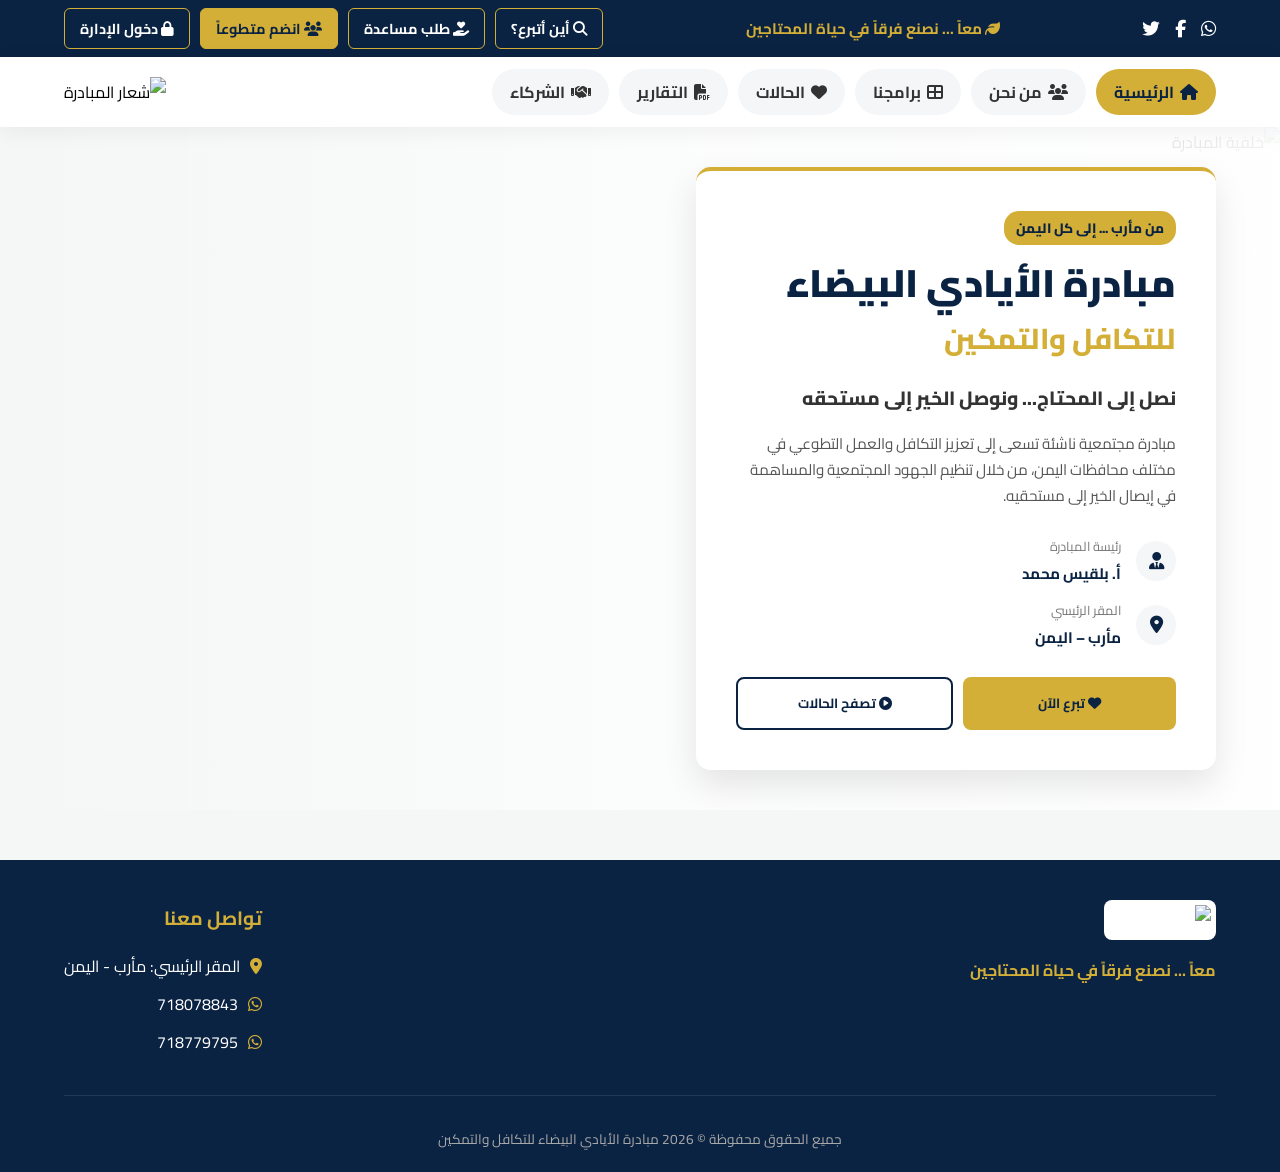
==== commit 6d4b2cd1: "Update index.html" ====
--- a/index.html
+++ b/index.html
@@ -11,7 +11,7 @@
 </head>
 <body>
 
-    <!-- الشريط العلوي الجديد -->
+    <!-- الشريط العلوي -->
     <div class="top-bar-new desktop-only">
         <div class="social-icons-new">
             <a href="https://wa.me/967718078843" target="_blank"><i class="fab fa-whatsapp"></i></a>
@@ -29,11 +29,10 @@
         </div>
     </div>
 
-    <!-- شريط التنقل الرئيسي الجديد -->
+    <!-- شريط التنقل -->
     <nav class="navbar-new">
         <button class="menu-btn mobile-only" onclick="toggleMenu()"><i class="fas fa-bars"></i></button>
         
-        <!-- القائمة في أقصى اليمين -->
         <ul class="nav-links-new desktop-only" id="mainNav">
             <li><a href="#" class="active" onclick="switchPage('homePage', this)"><i class="fas fa-home"></i> الرئيسية</a></li>
             <li><a href="#" onclick="switchPage('aboutPage', this)"><i class="fas fa-users"></i> من نحن</a></li>
@@ -43,7 +42,6 @@
             <li><a href="#" onclick="switchPage('partnersPage', this)"><i class="fas fa-handshake"></i> الشركاء</a></li>
         </ul>
         
-        <!-- الشعار في أقصى اليسار -->
         <div class="logo-area-new">
             <img src="https://lh3.googleusercontent.com/d/1yJMvphz5YGvgjUG9HNCAVkKWSBXyyPUC" alt="شعار المبادرة">
         </div>
@@ -67,14 +65,10 @@
         </div>
     </div>
 
-    <!-- ================= الحاوية الرئيسية للتبويبات ================= -->
     <main id="mainContent">
-
         <!-- 1. تبويب الرئيسية -->
         <section id="homePage" class="page-section active">
-            <!-- القسم الرئيسي Hero -->
             <div class="hero-section-new" id="heroTarget">
-                <!-- الصورة كخلفية -->
                 <img src="https://lh3.googleusercontent.com/d/1rsNExrOWHYuS_xzTuRN7XVz-Dwi7SKkc" class="hero-bg-img" alt="خلفية المبادرة">
                 <div class="hero-gradient-overlay"></div>
                 
@@ -96,14 +90,19 @@
                         </div>
                     </div>
 
-                    <div class="hero-buttons-new">
-                        <button class="btn-solid-gold w-100" onclick="openModal('volunteerModal')"><i class="fas fa-users"></i> انضم متطوعاً</button>
-                        <button class="btn-outline-navy w-100" onclick="switchPage('casesPage')"><i class="fas fa-play-circle"></i> تصفح الحالات</button>
-                    </div>
-                </div>
-            </div>
-
-            <!-- الفوتر الاحترافي (يظهر في الرئيسية فقط) -->
+                    <!-- أزرار الواجهة (تمت إضافة زر تبرع الآن مع القلب النابض) -->
+                    <div class="hero-buttons-new" style="display: flex; gap: 10px; flex-wrap: wrap;">
+                        <button class="btn-solid-gold w-100" style="flex: 1;" onclick="openModal('donateModal')">
+                            <i class="fas fa-heart beat-icon"></i> تبرع الآن
+                        </button>
+                        <button class="btn-outline-navy w-100" style="flex: 1;" onclick="switchPage('casesPage')">
+                            <i class="fas fa-play-circle"></i> تصفح الحالات
+                        </button>
+                    </div>
+                </div>
+            </div>
+
+            <!-- الفوتر الاحترافي -->
             <footer class="footer-new">
                 <div class="footer-content">
                     <div class="footer-logo-section">
@@ -169,7 +168,7 @@
             </div>
         </section>
 
-        <!-- 5. تبويب التقارير (الجديد) -->
+        <!-- 5. تبويب التقارير -->
         <section id="reportsPage" class="page-section cases-section" style="padding-top:40px; background: var(--bg-light);">
             <div class="section-header" style="text-align: center; margin-bottom: 30px; display: block;">
                 <h2 class="col-title" style="font-size:2rem;">تقارير الحالات المغلقة</h2>
@@ -195,7 +194,6 @@
 
     </main>
 
-    <!-- شريط التنقل السفلي للجوال (النظيف والخالي من حقل الإرفاق) -->
     <nav class="bottom-nav mobile-only">
         <button class="nav-item active" onclick="switchPage('homePage', this)"><i class="fas fa-home"></i><span>الرئيسية</span></button>
         <button class="nav-item" onclick="switchPage('casesPage', this)"><i class="fas fa-heart"></i><span>الحالات</span></button>
@@ -212,8 +210,17 @@
         <div class="modal-card"><span class="close-modal" onclick="closeModal('volunteerModal')">&times;</span><i class="fas fa-hands-helping modal-icon"></i><h3 class="col-title">استمارة التطوع</h3><form class="popup-form" onsubmit="submitVolunteer(event)"><input type="text" id="volName" placeholder="الاسم الرباعي" required><input type="tel" id="volPhone" placeholder="رقم الواتساب" required><select id="volGov" required><option value="">المحافظة...</option><option value="مأرب">مأرب</option><option value="تعز">تعز</option></select><input type="text" id="volSkills" placeholder="المهارات (تصوير، بحث، تصميم...)" required><button type="submit" class="btn-solid-gold w-100" id="btnSubmitVol">تقديم طلب</button><p id="volStatus" class="status-msg"></p></form></div>
     </div>
 
+    <!-- نافذة التبرع المصححة -->
     <div id="donateModal" class="modal-overlay">
-        <div class="modal-card"><span class="close-modal" onclick="closeModal('donateModal')">&times;</span><i class="fas fa-donate modal-icon" style="color:#2a9d8f;"></i><h3 class="col-title">حسابات التبرع</h3><div id="banksContainer" style="text-align:right; margin-bottom:20px; max-height:200px; overflow-y:auto;"><p><i class="fas fa-spinner fa-spin"></i> جاري الجلب...</p></div><a href="https://wa.me/967718078843" target="_blank" class="btn-solid-gold w-100" style="display:block; text-decoration:none;"><i class="fab fa-whatsapp"></i> للإشعار 718078843</a></div>
+        <div class="modal-card">
+            <span class="close-modal" onclick="closeModal('donateModal')">&times;</span>
+            <i class="fas fa-donate modal-icon" style="color:#2a9d8f;"></i>
+            <h3 class="col-title">حسابات التبرع</h3>
+            <div id="banksContainer"></div> 
+            <a href="https://wa.me/967718078843" target="_blank" class="btn-solid-gold w-100" style="display:block; text-decoration:none; margin-top: 15px;">
+                <i class="fab fa-whatsapp"></i> للإشعار بالتحويل 718078843
+            </a>
+        </div>
     </div>
 
     <div id="beneficiaryModal" class="modal-overlay">
@@ -224,7 +231,6 @@
                 <select id="benGov" required><option value="">المحافظة...</option><option value="مأرب">مأرب</option><option value="تعز">تعز</option></select>
                 <select id="benCat" required><option value="">التصنيف...</option><option value="مرضية">مرضية</option><option value="أيتام">أيتام</option><option value="معسرة">معسرة</option></select>
                 <textarea id="benDesc" placeholder="شرح تفصيلي للحالة..." rows="3" required></textarea>
-                <!-- هنا المكان الصحيح لحقل إرفاق الملفات -->
                 <label style="display:block; text-align:right; font-weight:bold; color:var(--primary); margin-bottom:5px;">المرفقات (صور للحالة أو تقرير PDF)</label>
                 <input type="file" id="benFile" accept="image/*,.pdf" style="margin-bottom:15px;">
                 <button type="submit" class="btn-solid-gold w-100" id="btnSubmitBen">إرسال الطلب للإدارة</button>
--- a/style.css
+++ b/style.css
@@ -129,3 +129,66 @@
     .footer-contact-section p { justify-content: center; }
     .filter-chips { overflow-x: auto; scrollbar-width: none; padding-bottom: 5px; }
 }
+/* =========================================
+   تنسيق حسابات التبرع (كروت / مربعات احترافية)
+   ========================================= */
+#banksContainer {
+    display: grid;
+    grid-template-columns: repeat(2, 1fr); /* عرض الحسابات في عمودين (مربعات) */
+    gap: 15px;
+    margin: 20px 0;
+}
+
+.bank-item {
+    background: #fff;
+    padding: 20px 10px;
+    border-radius: 12px;
+    border: 2px solid #e2e8f0;
+    text-align: center;
+    box-shadow: 0 4px 10px rgba(0,0,0,0.03);
+    transition: 0.3s ease;
+    display: flex;
+    flex-direction: column;
+    justify-content: center;
+    align-items: center;
+}
+
+.bank-item:hover {
+    border-color: var(--accent); /* يضيء بالذهبي عند التأشير */
+    transform: translateY(-5px);
+    box-shadow: 0 8px 20px rgba(212, 175, 55, 0.15);
+}
+
+.bank-item strong { 
+    display: block; 
+    color: var(--primary); 
+    font-size: 1.15rem; 
+    font-weight: 900;
+    margin-bottom: 5px;
+}
+
+.bank-item small { 
+    color: #666; 
+    font-size: 0.85rem; 
+    display: block; 
+    margin-bottom: 15px;
+}
+
+.bank-item span { 
+    background: #f4f6f8; 
+    color: var(--primary); 
+    padding: 10px; 
+    border-radius: 8px; 
+    font-weight: 900; 
+    font-family: monospace; 
+    font-size: 1rem; 
+    width: 100%; 
+    border: 1px dashed #cbd5e1; 
+    user-select: all; /* يسمح للمتبرع بنسخ الرقم بضغطة واحدة */
+    cursor: copy;
+}
+
+/* في الجوالات الصغيرة، نجعلها مربعاً واحداً تحت الآخر لتكون واضحة ومقروءة */
+@media (max-width: 480px) {
+    #banksContainer { grid-template-columns: 1fr; }
+}
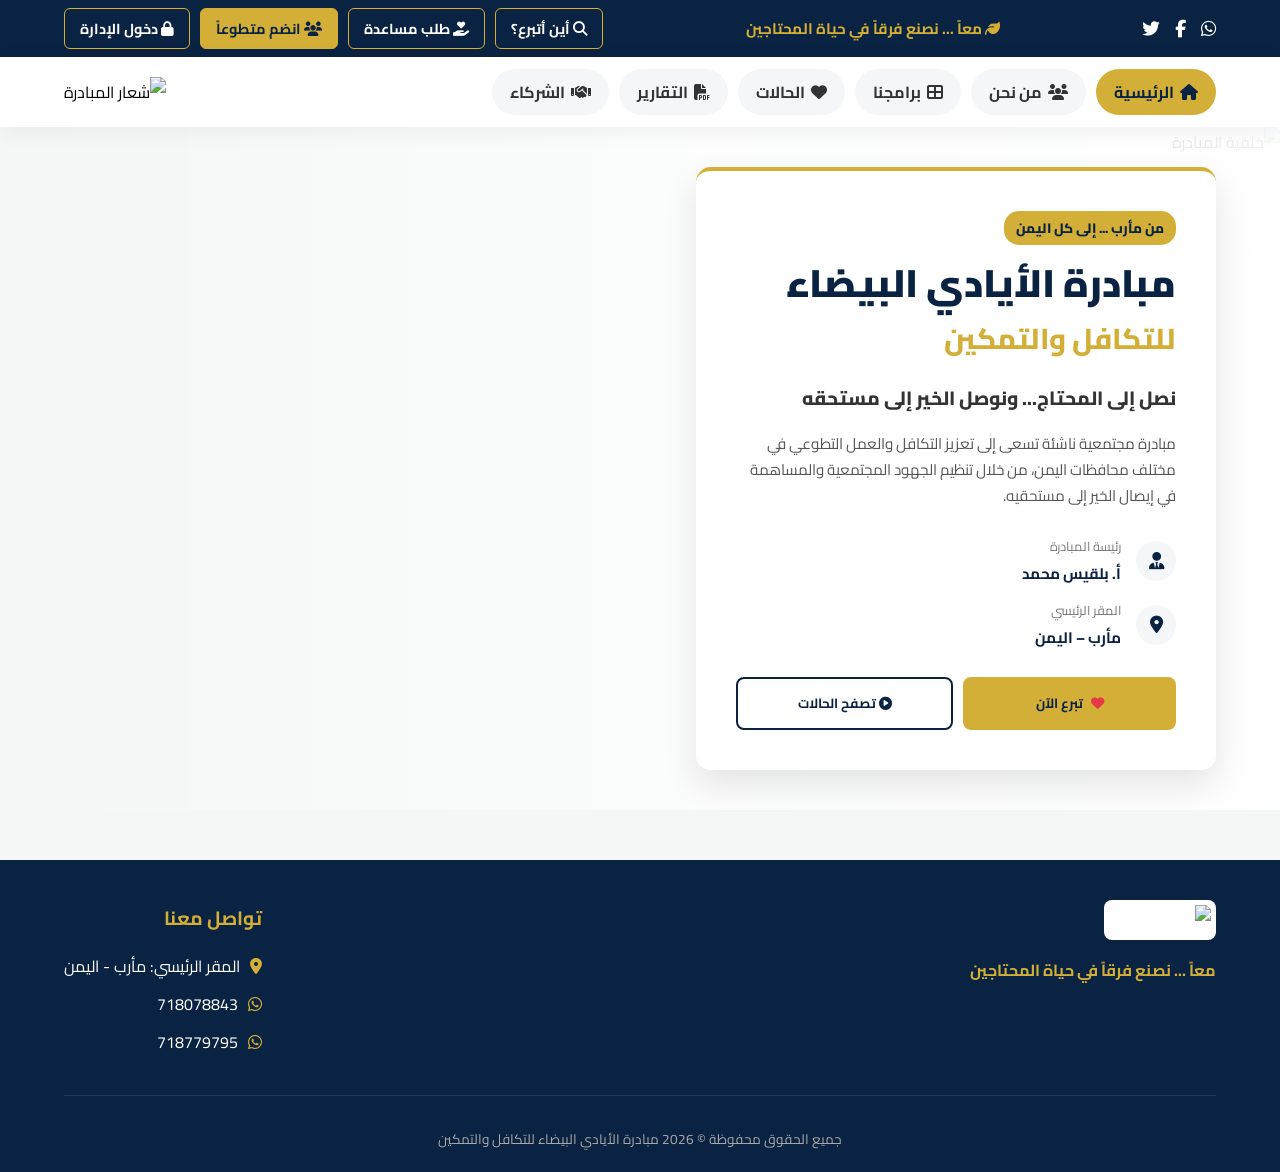
==== commit 4362eb7e: "Update print statement from 'Hello' to 'Goodbye'" ====
--- a/index.html
+++ b/index.html
@@ -231,14 +231,24 @@
                 <select id="benGov" required><option value="">المحافظة...</option><option value="مأرب">مأرب</option><option value="تعز">تعز</option></select>
                 <select id="benCat" required><option value="">التصنيف...</option><option value="مرضية">مرضية</option><option value="أيتام">أيتام</option><option value="معسرة">معسرة</option></select>
                 <textarea id="benDesc" placeholder="شرح تفصيلي للحالة..." rows="3" required></textarea>
-                <label style="display:block; text-align:right; font-weight:bold; color:var(--primary); margin-bottom:5px;">المرفقات (صور للحالة أو تقرير PDF)</label>
+                <label style="display:block; text-align:right; font-weight:bold; color:var(--primary); margin-bottom:5px;">المرفق (صورة للحالة أو تقرير PDF — الفيديوهات عبر واتساب فقط)</label>
                 <input type="file" id="benFile" accept="image/*,.pdf" style="margin-bottom:15px;">
+                <small style="display:block; color:#666; line-height:1.7; margin:-8px 0 14px;">الفيديوهات لا تُرفع للموقع لتجنب بطء الموقع؛ أرسلها لفريق المبادرة عبر واتساب عند الحاجة.</small>
                 <button type="submit" class="btn-solid-gold w-100" id="btnSubmitBen">إرسال الطلب للإدارة</button>
                 <p id="benStatus" class="status-msg"></p>
             </form>
         </div>
     </div>
 
+    <div id="caseDetailsModal" class="modal-overlay">
+        <div class="modal-card case-details-modal">
+            <span class="close-modal" onclick="closeModal('caseDetailsModal')">&times;</span>
+            <i class="fas fa-heart modal-icon" style="color:#d4af37;"></i>
+            <h3 class="col-title">تفاصيل الحالة</h3>
+            <div id="caseDetailsBody"></div>
+        </div>
+    </div>
+
     <div id="loginModal" class="modal-overlay">
         <div class="modal-card"><span class="close-modal" onclick="closeModal('loginModal')">&times;</span><i class="fas fa-user-shield modal-icon"></i><h3 class="col-title">بوابة الإدارة</h3><form class="popup-form" onsubmit="handleLogin(event)"><input type="text" id="username" placeholder="اسم المستخدم" required><input type="password" id="password" placeholder="كلمة المرور" required><button type="submit" class="btn-solid-navy w-100" id="submitLoginBtn">دخول</button><p id="loginStatus" class="status-msg"></p></form></div>
     </div>
--- a/style.css
+++ b/style.css
@@ -192,3 +192,17 @@
 @media (max-width: 480px) {
     #banksContainer { grid-template-columns: 1fr; }
 }
+/* تأثير القلب النابض لزر التبرع */
+@keyframes heartBeat {
+    0% { transform: scale(1); }
+    14% { transform: scale(1.3); }
+    28% { transform: scale(1); }
+    42% { transform: scale(1.3); }
+    70% { transform: scale(1); }
+}
+
+.beat-icon {
+    color: #e63946; /* لون أحمر للقلب */
+    animation: heartBeat 1.5s infinite; /* حركة نبض مستمرة */
+    margin-left: 5px;
+}
